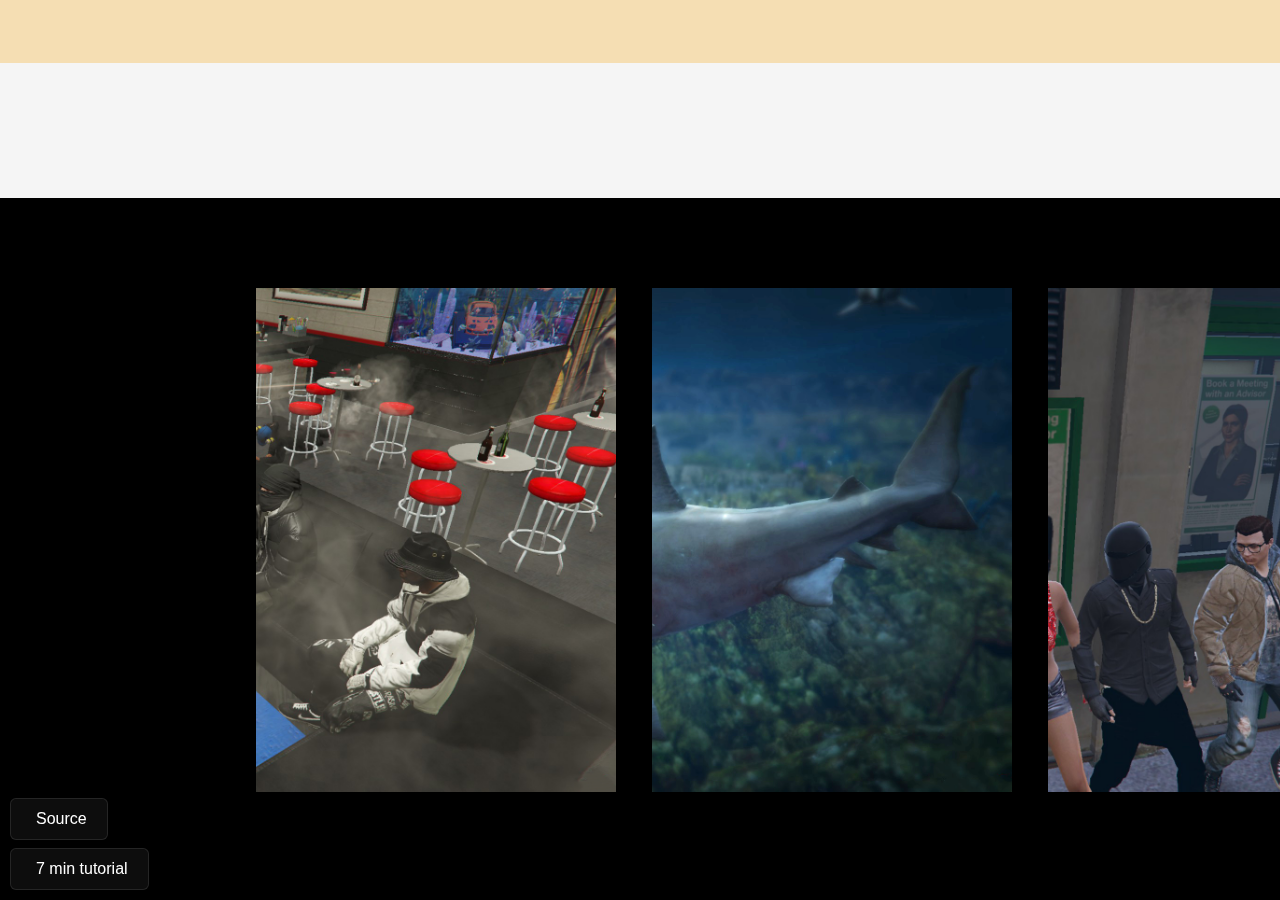
==== index.html @ 22ab252a "track" ====
<!DOCTYPE html>
<html lang="en">
  <link rel="stylesheet" href="styles.css" />
  <head>
    <meta charset="UTF-8" />
    <meta name="viewport" content="width=device-width, initial-scale=1.0" />
    <title>Pulse RP</title>
  </head>
  <body>
    <div id="nav-bar"></div>
    <div id="header"></div>
    <div id="image-track" data-mouse-down-at="0" data-prev-percentage="0">
      <img class="image" src="/assets/1.png" draggable="false" />
      <img class="image" src="/assets/11.png" draggable="false" />
      <img class="image" src="/assets/2.png" draggable="false" />
      <img class="image" src="/assets/3.png" draggable="false" />
      <img class="image" src="/assets/4.png" draggable="false" />
      <img class="image" src="/assets/5.png" draggable="false" />
      <img class="image" src="/assets/15.png" draggable="false" />
      <img class="image" src="/assets/16.png" draggable="false" />
    </div>

    <a
      id="source-link"
      class="meta-link"
      href="https://camillemormal.com"
      target="_blank"
    >
      <i class="fa-solid fa-link"></i>
      <span>Source</span>
    </a>

    <a
      id="yt-link"
      class="meta-link"
      href="https://youtu.be/PkADl0HubMY"
      target="_blank"
    >
      <i class="fa-brands fa-youtube"></i>
      <span>7 min tutorial</span>
    </a>
  </body>
  <script src="main.js"></script>
</html>
---- styles.css ----
body {
  height: 100vh;
  width: 100vw;
  background-color: black;
  margin: 0rem;
  overflow: hidden;
}

#nav-bar {
  height: 7%;
  background-color: wheat;
}

#header {
  height: 15%;
  background-color: whitesmoke;
}

#image-track {
  display: flex;
  gap: 4vmin;
  position: absolute;
  left: 20%;
  top: 60%;
  transform: translate(0%, -50%);
  user-select: none; /* -- Prevent image highlighting -- */
}

#image-track > .image {
  width: 40vmin;
  height: 56vmin;
  object-fit: cover;
  object-position: 100% center;
}

/* -- YouTube Link Styles -- */

body.menu-toggled > .meta-link > span {
  color: rgb(30, 30, 30);
}

#source-link {
  bottom: 60px;
}

#source-link > i {
  color: rgb(94, 106, 210);
}

#yt-link > i {
  color: rgb(239, 83, 80);
}

.meta-link {
  align-items: center;
  backdrop-filter: blur(3px);
  background-color: rgba(255, 255, 255, 0.05);
  border: 1px solid rgba(255, 255, 255, 0.1);
  border-radius: 6px;
  bottom: 10px;
  box-shadow: 2px 2px 2px rgba(0, 0, 0, 0.1);
  cursor: pointer;
  display: inline-flex;
  gap: 5px;
  left: 10px;
  padding: 10px 20px;
  position: fixed;
  text-decoration: none;
  transition: background-color 400ms, border-color 400ms;
  z-index: 10000;
}

.meta-link:hover {
  background-color: rgba(255, 255, 255, 0.1);
  border: 1px solid rgba(255, 255, 255, 0.2);
}

.meta-link > i,
.meta-link > span {
  height: 20px;
  line-height: 20px;
}

.meta-link > span {
  color: white;
  font-family: "Rubik", sans-serif;
  font-weight: 500;
}
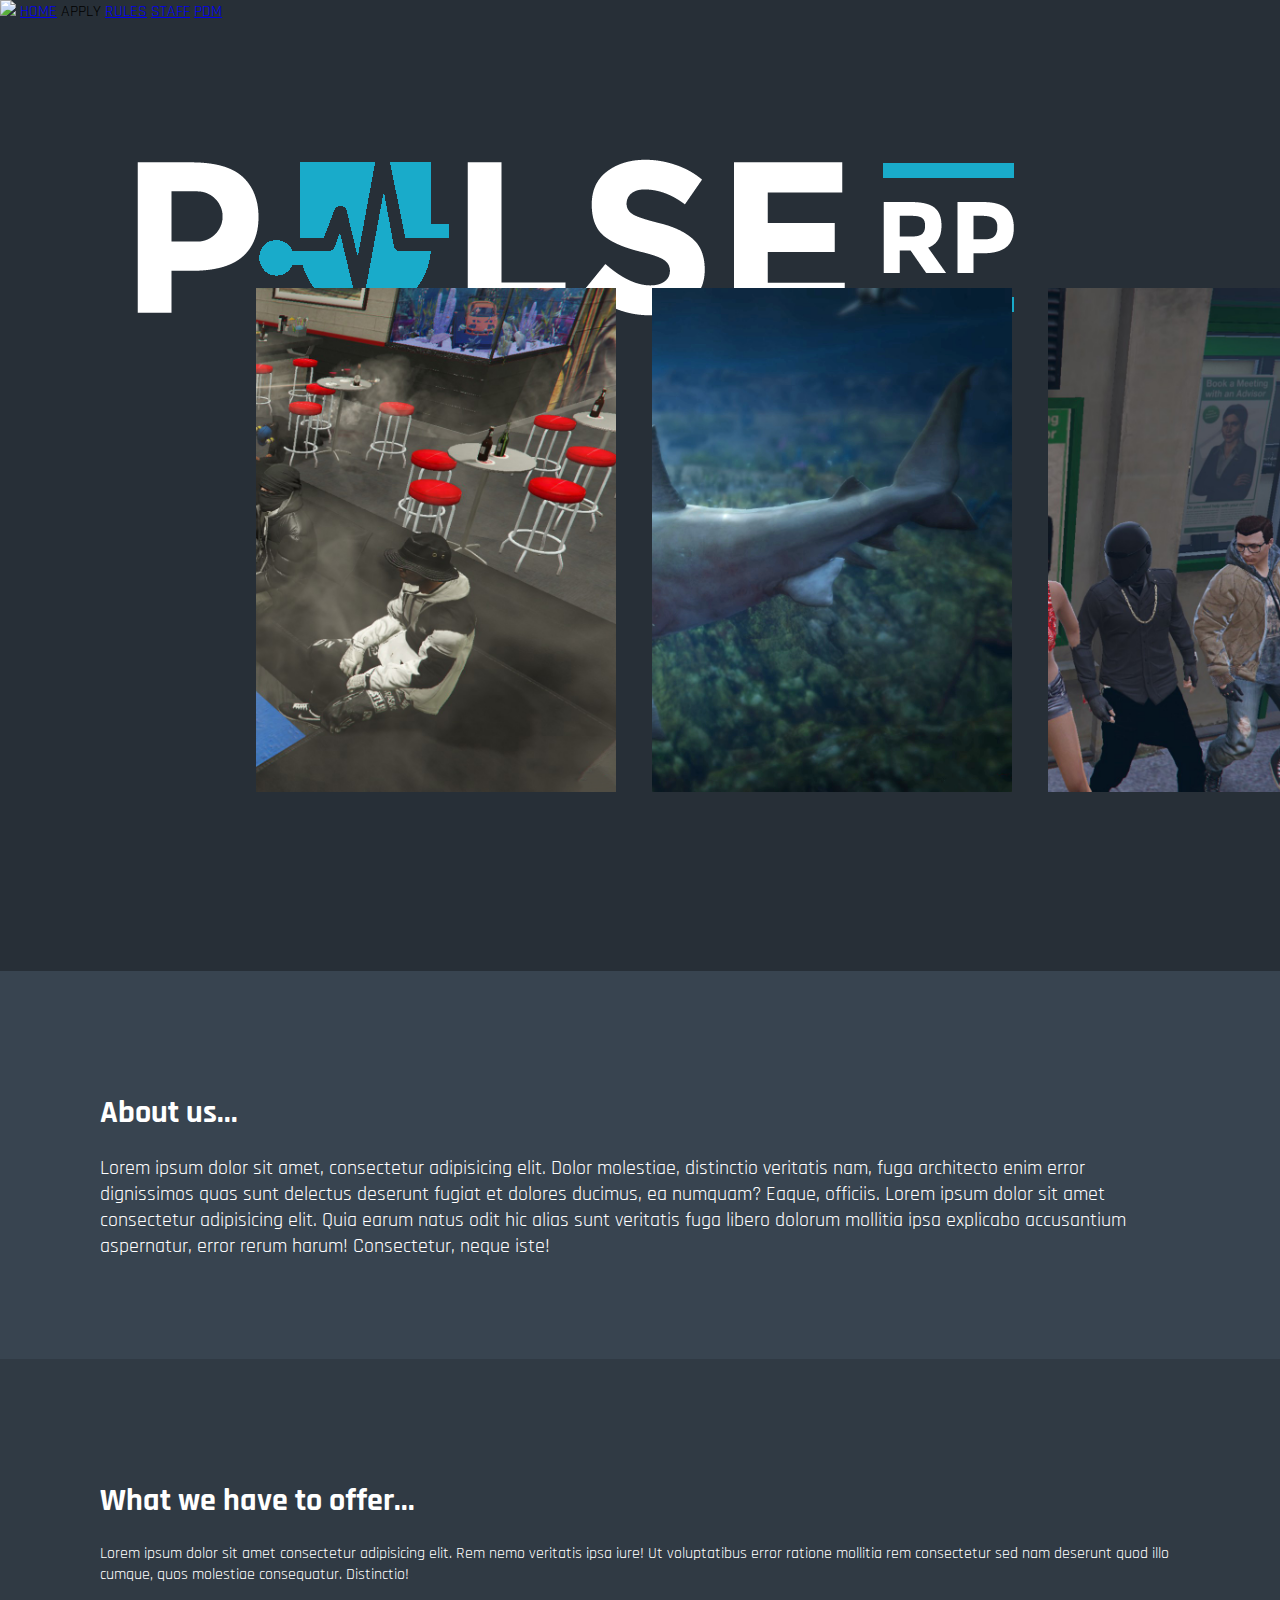
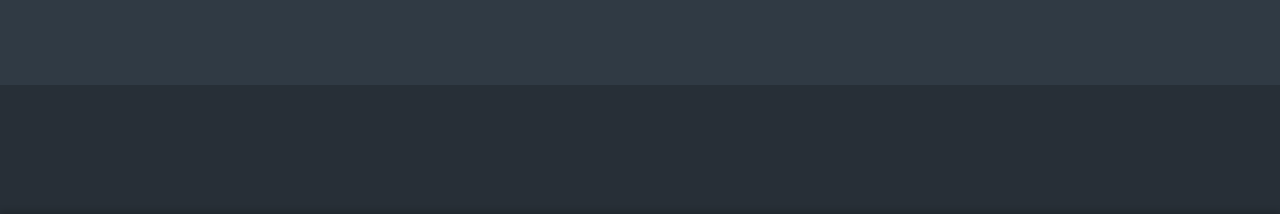
==== commit 6d7fb3b7: "more changes to home + floaty logo" ====
--- a/index.html
+++ b/index.html
@@ -1,14 +1,29 @@
 <!DOCTYPE html>
 <html lang="en">
   <link rel="stylesheet" href="styles.css" />
+  <link rel="stylesheet" href="navbar.css" />
   <head>
     <meta charset="UTF-8" />
     <meta name="viewport" content="width=device-width, initial-scale=1.0" />
     <title>Pulse RP</title>
   </head>
   <body>
-    <div id="nav-bar"></div>
-    <div id="header"></div>
+    <div id="nav-bar">
+      <div id="navigation">
+        <img id="small-logo" src="/assets/logo-03.png" />
+        <a class="nav-bar-link" href="./index.html">HOME</a>
+        <a class="nav-bar-link">APPLY</a>
+        <a class="nav-bar-link" href="./rules.html">RULES</a>
+        <a class="nav-bar-link" href="./staff.html">STAFF</a>
+        <a class="nav-bar-link" href="/pdm.html">PDM</a>
+      </div>
+      <div id="header">
+        <div id="discord"></div>
+        <img id="home-logo" src="./assets/pulse-logo.png" />
+        <div></div>
+      </div>
+    </div>
+
     <div id="image-track" data-mouse-down-at="0" data-prev-percentage="0">
       <img class="image" src="/assets/1.png" draggable="false" />
       <img class="image" src="/assets/11.png" draggable="false" />
@@ -20,7 +35,7 @@
       <img class="image" src="/assets/16.png" draggable="false" />
     </div>
 
-    <a
+    <!-- <a
       id="source-link"
       class="meta-link"
       href="https://camillemormal.com"
@@ -38,7 +53,30 @@
     >
       <i class="fa-brands fa-youtube"></i>
       <span>7 min tutorial</span>
-    </a>
+    </a> -->
+
+    <div id="about-us">
+      <div id="aboutus-text"></div>
+      <h1>About us...</h1>
+      <a
+        >Lorem ipsum dolor sit amet, consectetur adipisicing elit. Dolor
+        molestiae, distinctio veritatis nam, fuga architecto enim error
+        dignissimos quas sunt delectus deserunt fugiat et dolores ducimus, ea
+        numquam? Eaque, officiis. Lorem ipsum dolor sit amet consectetur
+        adipisicing elit. Quia earum natus odit hic alias sunt veritatis fuga
+        libero dolorum mollitia ipsa explicabo accusantium aspernatur, error
+        rerum harum! Consectetur, neque iste!</a
+      >
+    </div>
+    <div id="offer">
+      <h1>What we have to offer...</h1>
+      <a
+        >Lorem ipsum dolor sit amet consectetur adipisicing elit. Rem nemo
+        veritatis ipsa iure! Ut voluptatibus error ratione mollitia rem
+        consectetur sed nam deserunt quod illo cumque, quos molestiae
+        consequatur. Distinctio!</a
+      >
+    </div>
   </body>
   <script src="main.js"></script>
 </html>
--- a/styles.css
+++ b/styles.css
@@ -1,19 +1,56 @@
+@import url("https://fonts.googleapis.com/css2?family=Rajdhani&display=swap");
+
 body {
   height: 100vh;
   width: 100vw;
-  background-color: black;
+  background-color: #272f37;
   margin: 0rem;
   overflow: hidden;
+  font-family: "Rajdhani";
+  /* overflow-x: hidden; */
+  overflow-y: auto;
 }
 
-#nav-bar {
-  height: 7%;
-  background-color: wheat;
+body:after {
+  content: "";
+  position: absolute;
+  z-index: 1;
+  bottom: 1;
+  left: 0;
+  pointer-events: none;
+  background-image: linear-gradient(to bottom, #000000, #000000);
+  width: 100%;
+  height: 1px;
+  filter: blur(3px);
 }
 
-#header {
-  height: 15%;
-  background-color: whitesmoke;
+#about-us {
+  position: relative;
+  margin-top: 40%;
+  bottom: 0;
+  margin-bottom: 10%;
+  color: white;
+  background-color: #384450;
+  padding: 100px;
+}
+
+#about-us > a {
+  font-size: 20px;
+}
+
+#aboutus-text {
+  font-size: 20px;
+  text-align: center;
+}
+
+#offer {
+  position: relative;
+  margin-top: -10%;
+  bottom: 0;
+  margin-bottom: 10%;
+  color: white;
+  background-color: rgb(48, 58, 68);
+  padding: 100px;
 }
 
 #image-track {
@@ -86,3 +123,19 @@
   font-family: "Rubik", sans-serif;
   font-weight: 500;
 }
+
+#home-logo {
+  animation: float 6s ease-in-out infinite;
+}
+
+@keyframes float {
+  0% {
+    transform: translatey(0px);
+  }
+  50% {
+    transform: translatey(-20px);
+  }
+  100% {
+    transform: translatey(0px);
+  }
+}
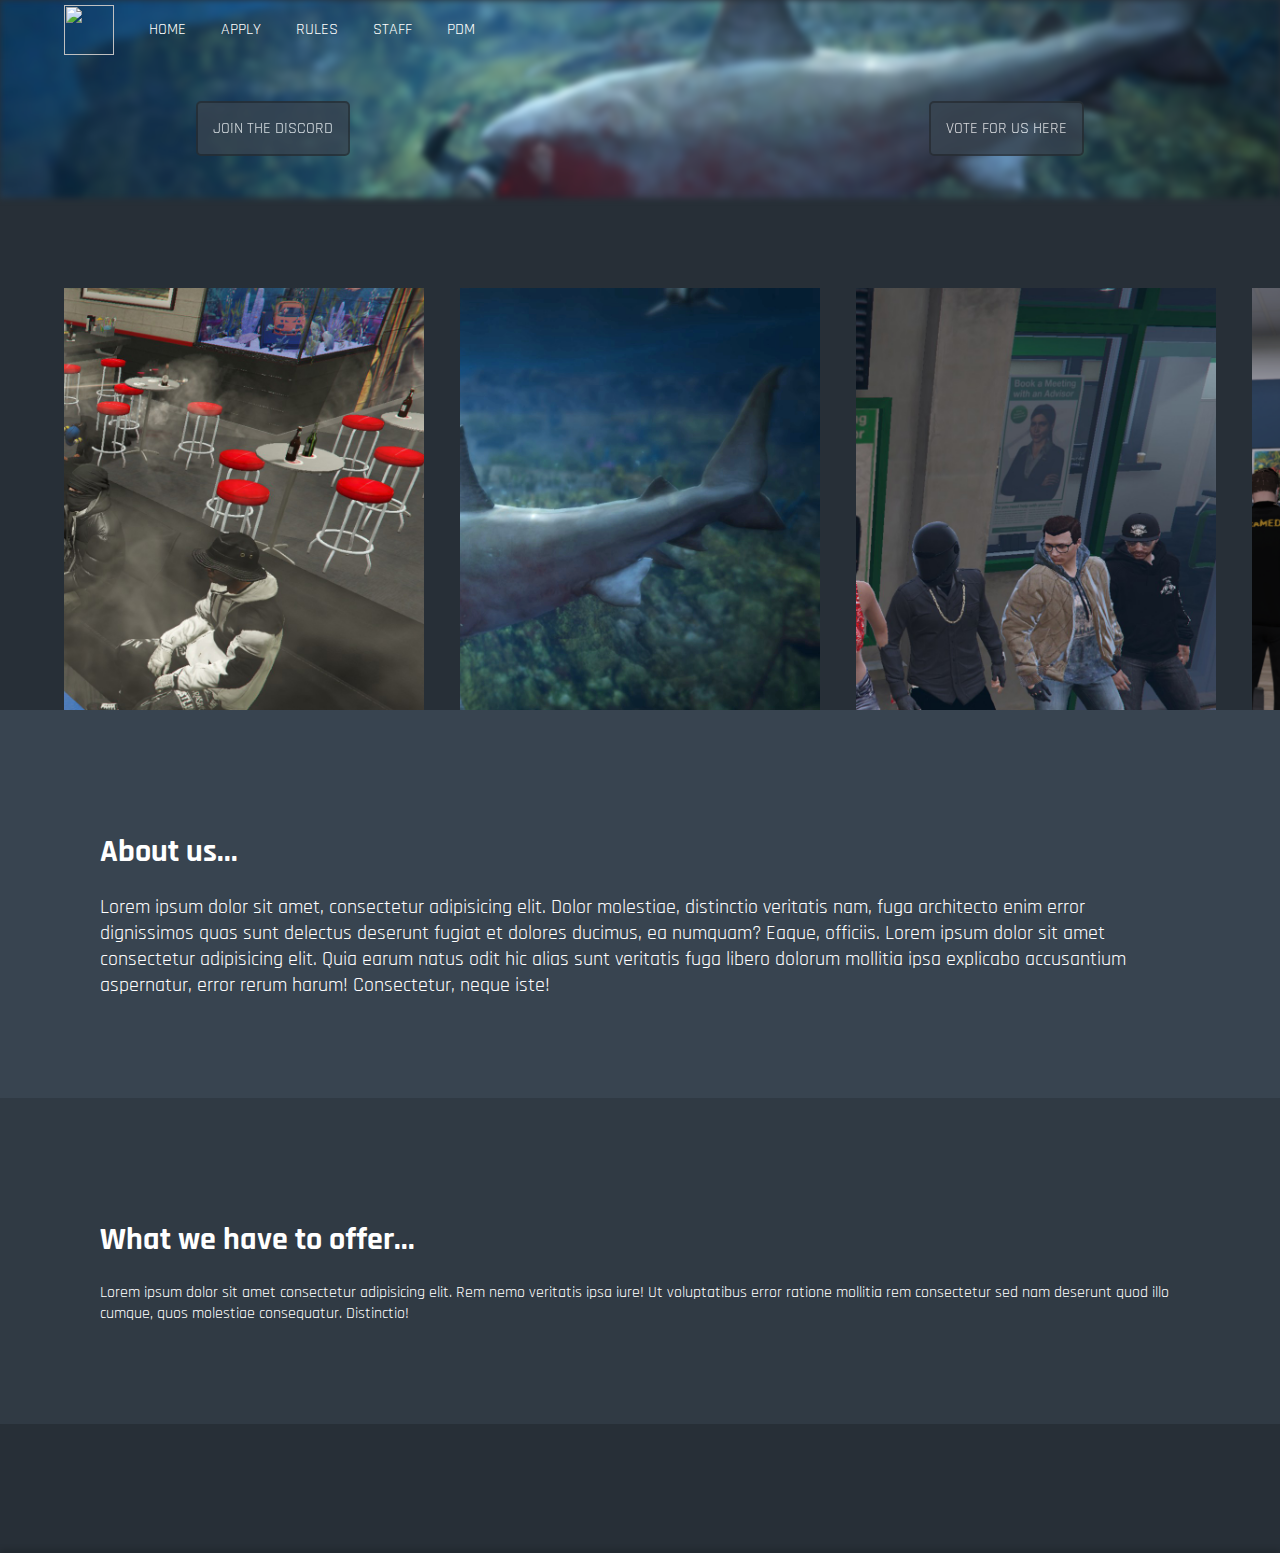
==== commit 623ba43e: "changes to navbar" ====
--- a/index.html
+++ b/index.html
@@ -9,6 +9,7 @@
   </head>
   <body>
     <div id="nav-bar">
+      <img src="./assets/11.png" class="header-bg" />
       <div id="navigation">
         <img id="small-logo" src="/assets/logo-03.png" />
         <a class="nav-bar-link" href="./index.html">HOME</a>
@@ -18,9 +19,11 @@
         <a class="nav-bar-link" href="/pdm.html">PDM</a>
       </div>
       <div id="header">
-        <div id="discord"></div>
+        <div class="header-button" id="discord">
+          <a href="https://discord.gg/uC6URxB">JOIN THE DISCORD</a>
+        </div>
         <img id="home-logo" src="./assets/pulse-logo.png" />
-        <div></div>
+        <div class="header-button" id="vote">VOTE FOR US HERE</div>
       </div>
     </div>
 
--- a/styles.css
+++ b/styles.css
@@ -57,7 +57,7 @@
   display: flex;
   gap: 4vmin;
   position: absolute;
-  left: 20%;
+  left: 5%;
   top: 60%;
   transform: translate(0%, -50%);
   user-select: none; /* -- Prevent image highlighting -- */
@@ -132,8 +132,14 @@
   0% {
     transform: translatey(0px);
   }
+  25% {
+    transform: translatey(-10px);
+  }
   50% {
-    transform: translatey(-20px);
+    transform: translatey(0px);
+  }
+  75% {
+    transform: translatey(10px);
   }
   100% {
     transform: translatey(0px);
--- a/navbar.css
+++ b/navbar.css
@@ -0,0 +1,103 @@
+.header-bg {
+  height: 22%;
+  width: 100%;
+  object-fit: cover;
+  position: absolute;
+  filter: blur(3px);
+}
+
+#nav-bar {
+  height: 22%;
+  /* background: radial-gradient(#36495ed0, #1a1f24d0); */
+  /* background-image: url("./assets/9.png"); */
+  /* filter: blur(5px); */
+}
+
+#nav-bar2 {
+  height: 7%;
+  /* background: radial-gradient(#36495ed0, #1a1f24d0); */
+  z-index: 100;
+}
+
+#navigation {
+  position: relative;
+  padding-left: 5%;
+  height: 30%;
+  display: flex;
+  flex-direction: row;
+  align-items: center;
+  gap: 35px;
+  z-index: 1;
+}
+
+#navigation2 {
+  padding-left: 5%;
+  height: 100%;
+  display: flex;
+  flex-direction: row;
+  align-items: center;
+  gap: 35px;
+  z-index: 100;
+}
+
+#header {
+  height: 70%;
+  /* background-color: darkred; */
+  display: flex;
+  flex-direction: row;
+  justify-content: center;
+  align-items: center;
+  gap: 7%;
+  color: white;
+}
+
+.header-button {
+  background-color: #384450;
+  padding: 15px;
+  border-radius: 5px;
+  border: #272d33 solid 2px;
+  opacity: 0.8;
+}
+
+/* #discord {
+  background-color: #384450;
+} */
+
+#home-logo {
+  width: 400px;
+}
+
+/* #vote {
+  background-color: #384450;
+} */
+
+#home-logo {
+  width: 400px;
+}
+
+.header-button:hover {
+  transition: 1.5s;
+  cursor: pointer;
+  background-color: #546679;
+  opacity: 1;
+}
+
+.header-button:not(:hover) {
+  transition: 1.5s;
+  background-color: #384450;
+}
+
+.header-button > a {
+  text-decoration: none;
+  color: white;
+}
+
+#small-logo {
+  height: 50px;
+  width: 50px;
+}
+
+.nav-bar-link {
+  text-decoration: none;
+  color: white;
+}
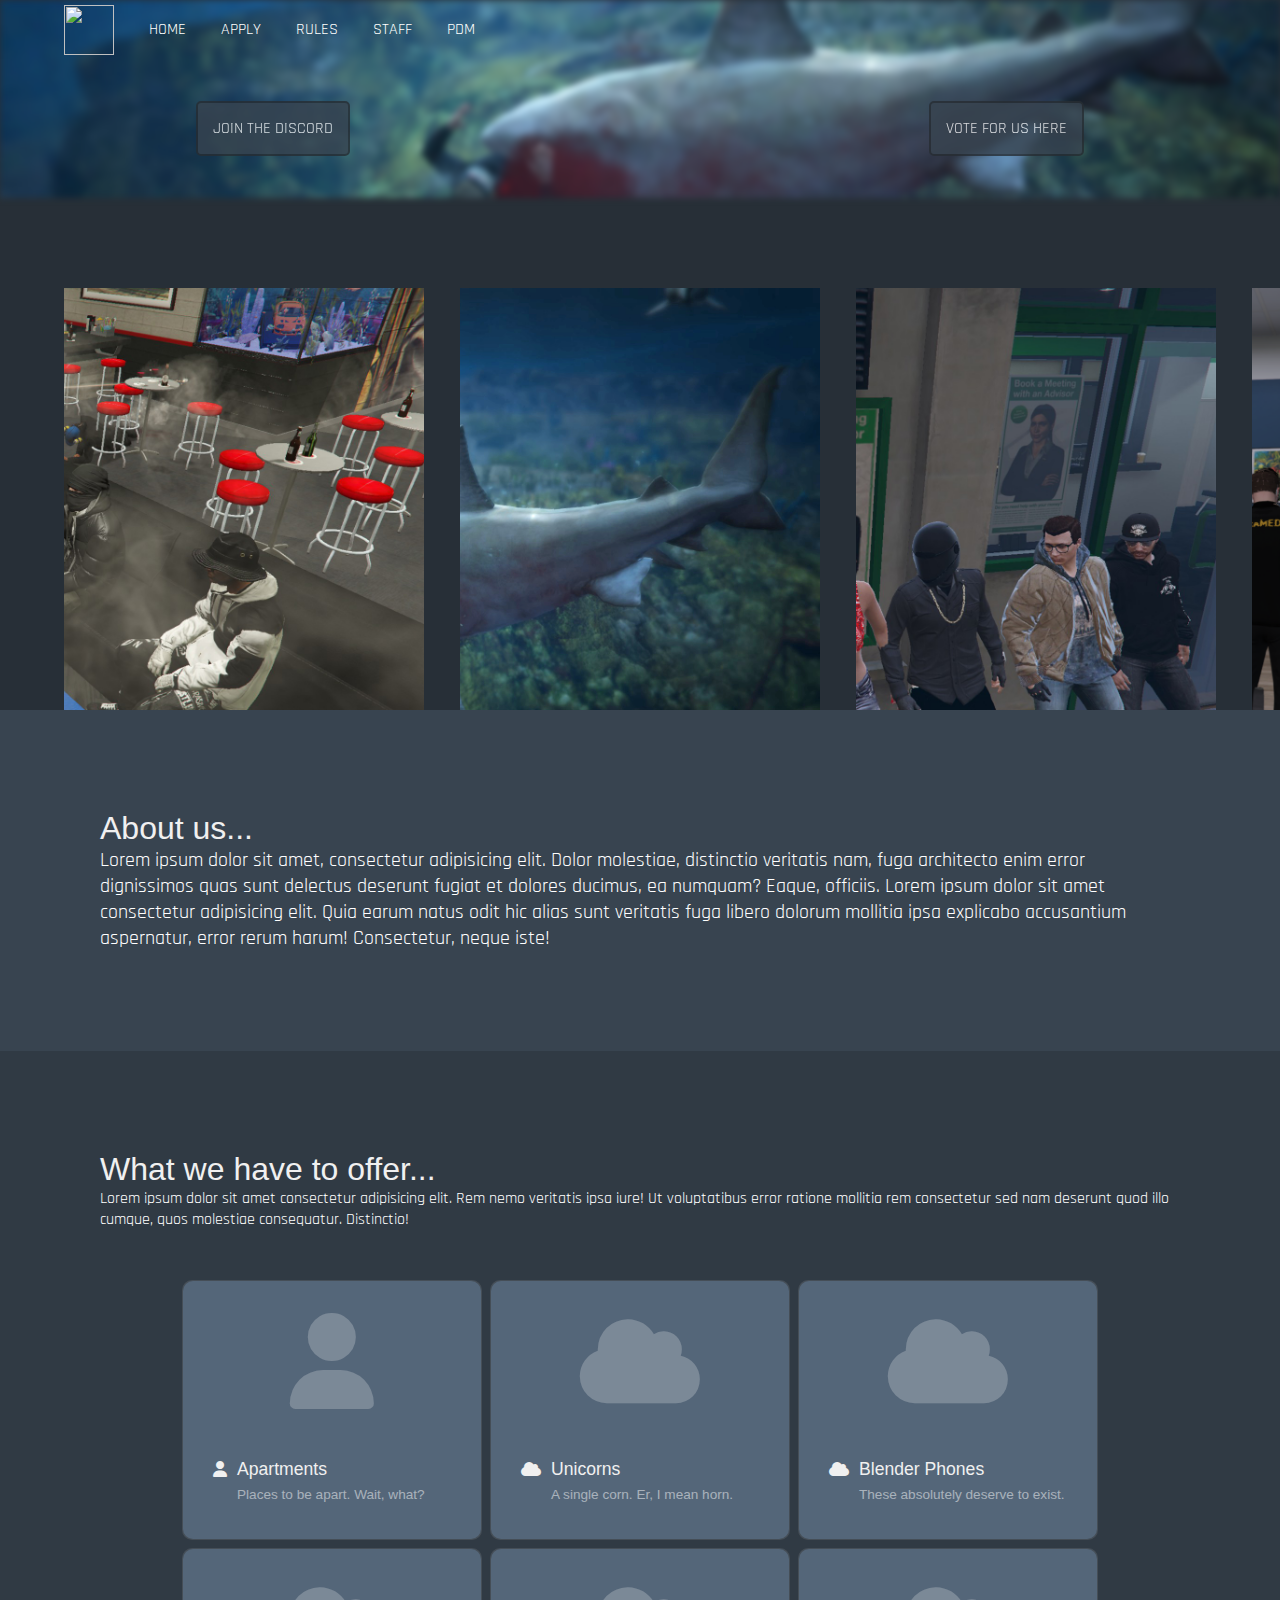
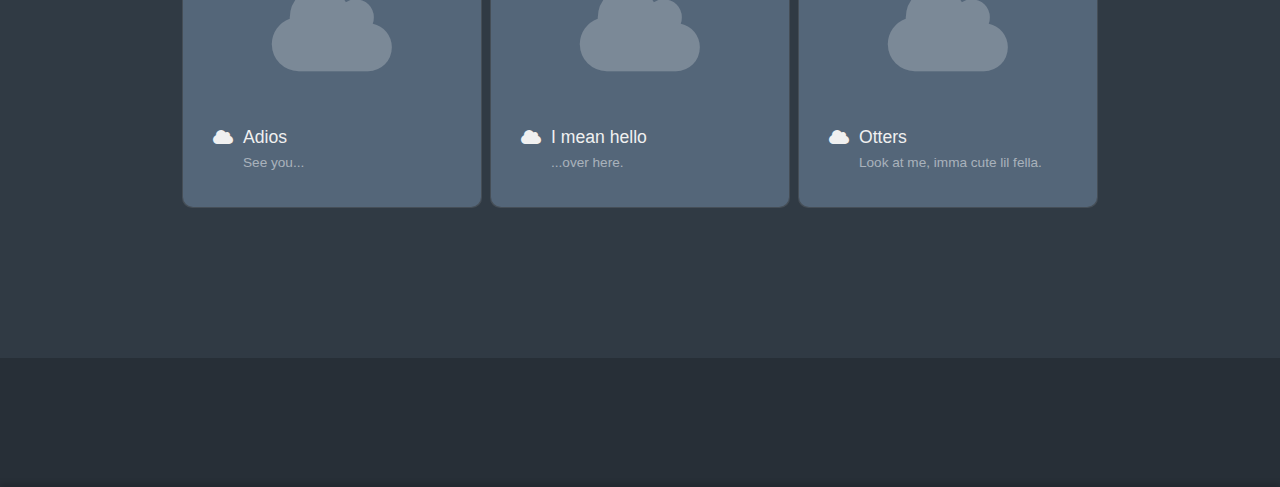
==== commit 98fadecc: "+ fontawesome + tiles" ====
--- a/index.html
+++ b/index.html
@@ -2,7 +2,16 @@
 <html lang="en">
   <link rel="stylesheet" href="styles.css" />
   <link rel="stylesheet" href="navbar.css" />
+  <link rel="stylesheet" href="offer.css" />
   <head>
+    <link href="/assets/fontawesome/css/fontawesome.css" rel="stylesheet" />
+    <link href="./assets/fontawesome/css/brands.css" rel="stylesheet" />
+    <link href="./assets/fontawesome/css/solid.css" rel="stylesheet" />
+    <link href="./assets/fontawesome/css/all.css" rel="stylesheet" />
+    <link
+      rel="stylesheet"
+      href="./assets/fontawesome/css/fontawesome.min.css"
+    />
     <meta charset="UTF-8" />
     <meta name="viewport" content="width=device-width, initial-scale=1.0" />
     <title>Pulse RP</title>
@@ -13,14 +22,24 @@
       <div id="navigation">
         <img id="small-logo" src="/assets/logo-03.png" />
         <a class="nav-bar-link" href="./index.html">HOME</a>
-        <a class="nav-bar-link">APPLY</a>
+        <div class="dropdown">
+          <a class="nav-bar-link">APPLY</a>
+          <div class="dropdown-content">
+            <a href="#" target="_blank">LSPD</a>
+            <a href="#" target="_blank">EMS</a>
+            <a href="#" target="_blank">DOJ</a>
+            <a href="#" target="_blank">PDM</a>
+          </div>
+        </div>
         <a class="nav-bar-link" href="./rules.html">RULES</a>
         <a class="nav-bar-link" href="./staff.html">STAFF</a>
         <a class="nav-bar-link" href="/pdm.html">PDM</a>
       </div>
       <div id="header">
         <div class="header-button" id="discord">
-          <a href="https://discord.gg/uC6URxB">JOIN THE DISCORD</a>
+          <a href="https://discord.gg/uC6URxB" target="_blank"
+            >JOIN THE DISCORD</a
+          >
         </div>
         <img id="home-logo" src="./assets/pulse-logo.png" />
         <div class="header-button" id="vote">VOTE FOR US HERE</div>
@@ -79,6 +98,106 @@
         consectetur sed nam deserunt quod illo cumque, quos molestiae
         consequatur. Distinctio!</a
       >
+      <div id="offer-body">
+        <div id="cards">
+          <div class="card">
+            <div class="card-content">
+              <div class="card-image">
+                <i class="fas fa-user"></i>
+              </div>
+              <div class="card-info-wrapper">
+                <div class="card-info">
+                  <i class="fas fa-user"></i>
+                  <div class="card-info-title">
+                    <h3>Apartments</h3>
+                    <h4>Places to be apart. Wait, what?</h4>
+                  </div>
+                </div>
+              </div>
+            </div>
+          </div>
+          <div class="card">
+            <div class="card-content">
+              <div class="card-image">
+                <i class="fas fa-cloud"></i>
+              </div>
+              <div class="card-info-wrapper">
+                <div class="card-info">
+                  <i class="fas fa-cloud"></i>
+                  <div class="card-info-title">
+                    <h3>Unicorns</h3>
+                    <h4>A single corn. Er, I mean horn.</h4>
+                  </div>
+                </div>
+              </div>
+            </div>
+          </div>
+          <div class="card">
+            <div class="card-content">
+              <div class="card-image">
+                <i class="fas fa-cloud"></i>
+              </div>
+              <div class="card-info-wrapper">
+                <div class="card-info">
+                  <i class="fas fa-cloud"></i>
+                  <div class="card-info-title">
+                    <h3>Blender Phones</h3>
+                    <h4>These absolutely deserve to exist.</h4>
+                  </div>
+                </div>
+              </div>
+            </div>
+          </div>
+          <div class="card">
+            <div class="card-content">
+              <div class="card-image">
+                <i class="fas fa-cloud"></i>
+              </div>
+              <div class="card-info-wrapper">
+                <div class="card-info">
+                  <i class="fas fa-cloud"></i>
+                  <div class="card-info-title">
+                    <h3>Adios</h3>
+                    <h4>See you...</h4>
+                  </div>
+                </div>
+              </div>
+            </div>
+          </div>
+          <div class="card">
+            <div class="card-content">
+              <div class="card-image">
+                <i class="fas fa-cloud"></i>
+              </div>
+              <div class="card-info-wrapper">
+                <div class="card-info">
+                  <i class="fas fa-cloud"></i>
+                  <div class="card-info-title">
+                    <h3>I mean hello</h3>
+                    <h4>...over here.</h4>
+                  </div>
+                </div>
+              </div>
+            </div>
+          </div>
+          <div class="card">
+            <div class="card-content">
+              <div class="card-image">
+                <i class="fas fa-cloud"></i>
+              </div>
+              <div class="card-info-wrapper">
+                <div class="card-info">
+                  <i class="fas fa-cloud"></i>
+                  <div class="card-info-title">
+                    <h3>Otters</h3>
+                    <h4>Look at me, imma cute lil fella.</h4>
+                  </div>
+                </div>
+              </div>
+            </div>
+          </div>
+        </div>
+      </div>
     </div>
   </body>
   <script src="main.js"></script>
--- a/styles.css
+++ b/styles.css
@@ -9,6 +9,19 @@
   font-family: "Rajdhani";
   /* overflow-x: hidden; */
   overflow-y: auto;
+}
+body::-webkit-scrollbar {
+  width: 12px; /* width of the entire scrollbar */
+}
+
+body::-webkit-scrollbar-track {
+  background: #272f37; /* color of the tracking area */
+}
+
+body::-webkit-scrollbar-thumb {
+  background-color: #48617a; /* color of the scroll thumb */
+  border-radius: 10px; /* roundness of the scroll thumb */
+  border: transparent; /* creates padding around scroll thumb */
 }
 
 body:after {
--- a/navbar.css
+++ b/navbar.css
@@ -101,3 +101,34 @@
   text-decoration: none;
   color: white;
 }
+
+.nav-bar-link:hover {
+  color: #849db4;
+}
+
+.dropdown {
+  position: relative;
+  display: inline-block;
+}
+
+.dropdown-content {
+  display: none;
+  position: absolute;
+  background-color: transparent;
+  /* box-shadow: 0px 8px 16px 0px rgba(0, 0, 0, 0.2); */
+  z-index: 1;
+}
+
+.dropdown-content > a {
+  color: white;
+  text-decoration: none;
+}
+
+.dropdown-content > a:hover {
+  color: #849db4;
+  text-decoration: none;
+}
+
+.dropdown:hover .dropdown-content {
+  display: block;
+}
--- a/offer.css
+++ b/offer.css
@@ -0,0 +1,252 @@
+:root {
+  --bg-color: rgb(20, 20, 20);
+  --card-color: #546679;
+}
+
+#offer-body {
+  align-items: center;
+  /* background-color: var(--bg-color); */
+  display: flex;
+  /* height: 100vh; */
+  justify-content: center;
+  margin: 0px;
+  overflow: hidden;
+  padding: 50px;
+}
+
+#cards {
+  display: flex;
+  flex-wrap: wrap;
+  gap: 8px;
+  max-width: 916px;
+  width: calc(100% - 20px);
+}
+
+#cards:hover > .card::after {
+  opacity: 1;
+}
+
+.card {
+  background-color: rgba(255, 255, 255, 0.1);
+  border-radius: 10px;
+  cursor: pointer;
+  display: flex;
+  height: 260px;
+  flex-direction: column;
+  position: relative;
+  width: 300px;
+}
+
+.card:hover::before {
+  opacity: 1;
+}
+
+.card::before,
+.card::after {
+  border-radius: inherit;
+  content: "";
+  height: 100%;
+  left: 0px;
+  opacity: 0;
+  position: absolute;
+  top: 0px;
+  transition: opacity 500ms;
+  width: 100%;
+}
+
+.card::before {
+  background: radial-gradient(
+    800px circle at var(--mouse-x) var(--mouse-y),
+    rgba(5, 162, 224, 0.164),
+    transparent 40%
+  );
+  z-index: 3;
+}
+
+.card::after {
+  background: radial-gradient(
+    600px circle at var(--mouse-x) var(--mouse-y),
+    rgb(5, 162, 224),
+    transparent 40%
+  );
+  z-index: 1;
+}
+
+.card > .card-content {
+  background-color: var(--card-color);
+  border-radius: inherit;
+  display: flex;
+  flex-direction: column;
+  flex-grow: 1;
+  inset: 1px;
+  padding: 10px;
+  position: absolute;
+  z-index: 2;
+}
+
+/* -- ↓ ↓ ↓ extra card content styles ↓ ↓ ↓ -- */
+
+h1,
+h2,
+h3,
+h4,
+span {
+  color: rgb(240, 240, 240);
+  font-family: "Rubik", sans-serif;
+  font-weight: 400;
+  margin: 0px;
+}
+
+i {
+  color: rgb(240, 240, 240);
+}
+
+.card-image {
+  align-items: center;
+  display: flex;
+  height: 140px;
+  justify-content: center;
+  overflow: hidden;
+}
+
+.card-image > i {
+  font-size: 6em;
+  opacity: 0.25;
+}
+
+.card-info-wrapper {
+  align-items: center;
+  display: flex;
+  flex-grow: 1;
+  justify-content: flex-start;
+  padding: 0px 20px;
+}
+
+.card-info {
+  align-items: flex-start;
+  display: flex;
+  gap: 10px;
+}
+
+.card-info > i {
+  font-size: 1em;
+  height: 20px;
+  line-height: 20px;
+}
+
+.card-info-title > h3 {
+  font-size: 1.1em;
+  line-height: 20px;
+}
+
+.card-info-title > h4 {
+  color: rgba(255, 255, 255, 0.5);
+  font-size: 0.85em;
+  margin-top: 8px;
+}
+
+/* -- ↓ ↓ ↓ some responsiveness ↓ ↓ ↓ -- */
+
+@media (max-width: 1000px) {
+  body {
+    align-items: flex-start;
+    overflow: auto;
+  }
+
+  #cards {
+    max-width: 1000px;
+    padding: 10px 0px;
+  }
+
+  .card {
+    flex-shrink: 1;
+    width: calc(50% - 4px);
+  }
+}
+
+@media (max-width: 500px) {
+  .card {
+    height: 180px;
+  }
+
+  .card-image {
+    height: 80px;
+  }
+
+  .card-image > i {
+    font-size: 3em;
+  }
+
+  .card-info-wrapper {
+    padding: 0px 10px;
+  }
+
+  .card-info > i {
+    font-size: 0.8em;
+  }
+
+  .card-info-title > h3 {
+    font-size: 0.9em;
+  }
+
+  .card-info-title > h4 {
+    font-size: 0.8em;
+    margin-top: 4px;
+  }
+}
+
+@media (max-width: 320px) {
+  .card {
+    width: 100%;
+  }
+}
+
+/* -- ↓ ↓ ↓ YouTube link styles ↓ ↓ ↓ -- */
+
+#youtube-link {
+  bottom: 10px;
+}
+
+#youtube-link > i {
+  color: rgb(239, 83, 80);
+}
+
+#source-link {
+  bottom: 60px;
+}
+
+#source-link > i {
+  color: rgb(94, 106, 210);
+}
+
+.link {
+  align-items: center;
+  backdrop-filter: blur(3px);
+  background-color: rgba(255, 255, 255, 0.05);
+  border: 1px solid rgba(255, 255, 255, 0.1);
+  border-radius: 6px;
+  box-shadow: 2px 2px 2px rgba(0, 0, 0, 0.1);
+  cursor: pointer;
+  display: inline-flex;
+  gap: 5px;
+  left: 10px;
+  padding: 10px 20px;
+  position: fixed;
+  text-decoration: none;
+  z-index: 100;
+}
+
+.link:hover {
+  background-color: rgba(255, 255, 255, 0.1);
+  border: 1px solid rgba(255, 255, 255, 0.2);
+}
+
+.link > i,
+.link > span {
+  height: 20px;
+  line-height: 20px;
+}
+
+.link > span {
+  color: white;
+}
--- a/assets/fontawesome/css/brands.css
+++ b/assets/fontawesome/css/brands.css
@@ -0,0 +1,1537 @@
+/*!
+ * Font Awesome Free 6.4.2 by @fontawesome - https://fontawesome.com
+ * License - https://fontawesome.com/license/free (Icons: CC BY 4.0, Fonts: SIL OFL 1.1, Code: MIT License)
+ * Copyright 2023 Fonticons, Inc.
+ */
+:root, :host {
+  --fa-style-family-brands: 'Font Awesome 6 Brands';
+  --fa-font-brands: normal 400 1em/1 'Font Awesome 6 Brands'; }
+
+@font-face {
+  font-family: 'Font Awesome 6 Brands';
+  font-style: normal;
+  font-weight: 400;
+  font-display: block;
+  src: url("../webfonts/fa-brands-400.woff2") format("woff2"), url("../webfonts/fa-brands-400.ttf") format("truetype"); }
+
+.fab,
+.fa-brands {
+  font-weight: 400; }
+
+.fa-monero:before {
+  content: "\f3d0"; }
+
+.fa-hooli:before {
+  content: "\f427"; }
+
+.fa-yelp:before {
+  content: "\f1e9"; }
+
+.fa-cc-visa:before {
+  content: "\f1f0"; }
+
+.fa-lastfm:before {
+  content: "\f202"; }
+
+.fa-shopware:before {
+  content: "\f5b5"; }
+
+.fa-creative-commons-nc:before {
+  content: "\f4e8"; }
+
+.fa-aws:before {
+  content: "\f375"; }
+
+.fa-redhat:before {
+  content: "\f7bc"; }
+
+.fa-yoast:before {
+  content: "\f2b1"; }
+
+.fa-cloudflare:before {
+  content: "\e07d"; }
+
+.fa-ups:before {
+  content: "\f7e0"; }
+
+.fa-wpexplorer:before {
+  content: "\f2de"; }
+
+.fa-dyalog:before {
+  content: "\f399"; }
+
+.fa-bity:before {
+  content: "\f37a"; }
+
+.fa-stackpath:before {
+  content: "\f842"; }
+
+.fa-buysellads:before {
+  content: "\f20d"; }
+
+.fa-first-order:before {
+  content: "\f2b0"; }
+
+.fa-modx:before {
+  content: "\f285"; }
+
+.fa-guilded:before {
+  content: "\e07e"; }
+
+.fa-vnv:before {
+  content: "\f40b"; }
+
+.fa-square-js:before {
+  content: "\f3b9"; }
+
+.fa-js-square:before {
+  content: "\f3b9"; }
+
+.fa-microsoft:before {
+  content: "\f3ca"; }
+
+.fa-qq:before {
+  content: "\f1d6"; }
+
+.fa-orcid:before {
+  content: "\f8d2"; }
+
+.fa-java:before {
+  content: "\f4e4"; }
+
+.fa-invision:before {
+  content: "\f7b0"; }
+
+.fa-creative-commons-pd-alt:before {
+  content: "\f4ed"; }
+
+.fa-centercode:before {
+  content: "\f380"; }
+
+.fa-glide-g:before {
+  content: "\f2a6"; }
+
+.fa-drupal:before {
+  content: "\f1a9"; }
+
+.fa-hire-a-helper:before {
+  content: "\f3b0"; }
+
+.fa-creative-commons-by:before {
+  content: "\f4e7"; }
+
+.fa-unity:before {
+  content: "\e049"; }
+
+.fa-whmcs:before {
+  content: "\f40d"; }
+
+.fa-rocketchat:before {
+  content: "\f3e8"; }
+
+.fa-vk:before {
+  content: "\f189"; }
+
+.fa-untappd:before {
+  content: "\f405"; }
+
+.fa-mailchimp:before {
+  content: "\f59e"; }
+
+.fa-css3-alt:before {
+  content: "\f38b"; }
+
+.fa-square-reddit:before {
+  content: "\f1a2"; }
+
+.fa-reddit-square:before {
+  content: "\f1a2"; }
+
+.fa-vimeo-v:before {
+  content: "\f27d"; }
+
+.fa-contao:before {
+  content: "\f26d"; }
+
+.fa-square-font-awesome:before {
+  content: "\e5ad"; }
+
+.fa-deskpro:before {
+  content: "\f38f"; }
+
+.fa-sistrix:before {
+  content: "\f3ee"; }
+
+.fa-square-instagram:before {
+  content: "\e055"; }
+
+.fa-instagram-square:before {
+  content: "\e055"; }
+
+.fa-battle-net:before {
+  content: "\f835"; }
+
+.fa-the-red-yeti:before {
+  content: "\f69d"; }
+
+.fa-square-hacker-news:before {
+  content: "\f3af"; }
+
+.fa-hacker-news-square:before {
+  content: "\f3af"; }
+
+.fa-edge:before {
+  content: "\f282"; }
+
+.fa-threads:before {
+  content: "\e618"; }
+
+.fa-napster:before {
+  content: "\f3d2"; }
+
+.fa-square-snapchat:before {
+  content: "\f2ad"; }
+
+.fa-snapchat-square:before {
+  content: "\f2ad"; }
+
+.fa-google-plus-g:before {
+  content: "\f0d5"; }
+
+.fa-artstation:before {
+  content: "\f77a"; }
+
+.fa-markdown:before {
+  content: "\f60f"; }
+
+.fa-sourcetree:before {
+  content: "\f7d3"; }
+
+.fa-google-plus:before {
+  content: "\f2b3"; }
+
+.fa-diaspora:before {
+  content: "\f791"; }
+
+.fa-foursquare:before {
+  content: "\f180"; }
+
+.fa-stack-overflow:before {
+  content: "\f16c"; }
+
+.fa-github-alt:before {
+  content: "\f113"; }
+
+.fa-phoenix-squadron:before {
+  content: "\f511"; }
+
+.fa-pagelines:before {
+  content: "\f18c"; }
+
+.fa-algolia:before {
+  content: "\f36c"; }
+
+.fa-red-river:before {
+  content: "\f3e3"; }
+
+.fa-creative-commons-sa:before {
+  content: "\f4ef"; }
+
+.fa-safari:before {
+  content: "\f267"; }
+
+.fa-google:before {
+  content: "\f1a0"; }
+
+.fa-square-font-awesome-stroke:before {
+  content: "\f35c"; }
+
+.fa-font-awesome-alt:before {
+  content: "\f35c"; }
+
+.fa-atlassian:before {
+  content: "\f77b"; }
+
+.fa-linkedin-in:before {
+  content: "\f0e1"; }
+
+.fa-digital-ocean:before {
+  content: "\f391"; }
+
+.fa-nimblr:before {
+  content: "\f5a8"; }
+
+.fa-chromecast:before {
+  content: "\f838"; }
+
+.fa-evernote:before {
+  content: "\f839"; }
+
+.fa-hacker-news:before {
+  content: "\f1d4"; }
+
+.fa-creative-commons-sampling:before {
+  content: "\f4f0"; }
+
+.fa-adversal:before {
+  content: "\f36a"; }
+
+.fa-creative-commons:before {
+  content: "\f25e"; }
+
+.fa-watchman-monitoring:before {
+  content: "\e087"; }
+
+.fa-fonticons:before {
+  content: "\f280"; }
+
+.fa-weixin:before {
+  content: "\f1d7"; }
+
+.fa-shirtsinbulk:before {
+  content: "\f214"; }
+
+.fa-codepen:before {
+  content: "\f1cb"; }
+
+.fa-git-alt:before {
+  content: "\f841"; }
+
+.fa-lyft:before {
+  content: "\f3c3"; }
+
+.fa-rev:before {
+  content: "\f5b2"; }
+
+.fa-windows:before {
+  content: "\f17a"; }
+
+.fa-wizards-of-the-coast:before {
+  content: "\f730"; }
+
+.fa-square-viadeo:before {
+  content: "\f2aa"; }
+
+.fa-viadeo-square:before {
+  content: "\f2aa"; }
+
+.fa-meetup:before {
+  content: "\f2e0"; }
+
+.fa-centos:before {
+  content: "\f789"; }
+
+.fa-adn:before {
+  content: "\f170"; }
+
+.fa-cloudsmith:before {
+  content: "\f384"; }
+
+.fa-pied-piper-alt:before {
+  content: "\f1a8"; }
+
+.fa-square-dribbble:before {
+  content: "\f397"; }
+
+.fa-dribbble-square:before {
+  content: "\f397"; }
+
+.fa-codiepie:before {
+  content: "\f284"; }
+
+.fa-node:before {
+  content: "\f419"; }
+
+.fa-mix:before {
+  content: "\f3cb"; }
+
+.fa-steam:before {
+  content: "\f1b6"; }
+
+.fa-cc-apple-pay:before {
+  content: "\f416"; }
+
+.fa-scribd:before {
+  content: "\f28a"; }
+
+.fa-debian:before {
+  content: "\e60b"; }
+
+.fa-openid:before {
+  content: "\f19b"; }
+
+.fa-instalod:before {
+  content: "\e081"; }
+
+.fa-expeditedssl:before {
+  content: "\f23e"; }
+
+.fa-sellcast:before {
+  content: "\f2da"; }
+
+.fa-square-twitter:before {
+  content: "\f081"; }
+
+.fa-twitter-square:before {
+  content: "\f081"; }
+
+.fa-r-project:before {
+  content: "\f4f7"; }
+
+.fa-delicious:before {
+  content: "\f1a5"; }
+
+.fa-freebsd:before {
+  content: "\f3a4"; }
+
+.fa-vuejs:before {
+  content: "\f41f"; }
+
+.fa-accusoft:before {
+  content: "\f369"; }
+
+.fa-ioxhost:before {
+  content: "\f208"; }
+
+.fa-fonticons-fi:before {
+  content: "\f3a2"; }
+
+.fa-app-store:before {
+  content: "\f36f"; }
+
+.fa-cc-mastercard:before {
+  content: "\f1f1"; }
+
+.fa-itunes-note:before {
+  content: "\f3b5"; }
+
+.fa-golang:before {
+  content: "\e40f"; }
+
+.fa-kickstarter:before {
+  content: "\f3bb"; }
+
+.fa-grav:before {
+  content: "\f2d6"; }
+
+.fa-weibo:before {
+  content: "\f18a"; }
+
+.fa-uncharted:before {
+  content: "\e084"; }
+
+.fa-firstdraft:before {
+  content: "\f3a1"; }
+
+.fa-square-youtube:before {
+  content: "\f431"; }
+
+.fa-youtube-square:before {
+  content: "\f431"; }
+
+.fa-wikipedia-w:before {
+  content: "\f266"; }
+
+.fa-wpressr:before {
+  content: "\f3e4"; }
+
+.fa-rendact:before {
+  content: "\f3e4"; }
+
+.fa-angellist:before {
+  content: "\f209"; }
+
+.fa-galactic-republic:before {
+  content: "\f50c"; }
+
+.fa-nfc-directional:before {
+  content: "\e530"; }
+
+.fa-skype:before {
+  content: "\f17e"; }
+
+.fa-joget:before {
+  content: "\f3b7"; }
+
+.fa-fedora:before {
+  content: "\f798"; }
+
+.fa-stripe-s:before {
+  content: "\f42a"; }
+
+.fa-meta:before {
+  content: "\e49b"; }
+
+.fa-laravel:before {
+  content: "\f3bd"; }
+
+.fa-hotjar:before {
+  content: "\f3b1"; }
+
+.fa-bluetooth-b:before {
+  content: "\f294"; }
+
+.fa-sticker-mule:before {
+  content: "\f3f7"; }
+
+.fa-creative-commons-zero:before {
+  content: "\f4f3"; }
+
+.fa-hips:before {
+  content: "\f452"; }
+
+.fa-behance:before {
+  content: "\f1b4"; }
+
+.fa-reddit:before {
+  content: "\f1a1"; }
+
+.fa-discord:before {
+  content: "\f392"; }
+
+.fa-chrome:before {
+  content: "\f268"; }
+
+.fa-app-store-ios:before {
+  content: "\f370"; }
+
+.fa-cc-discover:before {
+  content: "\f1f2"; }
+
+.fa-wpbeginner:before {
+  content: "\f297"; }
+
+.fa-confluence:before {
+  content: "\f78d"; }
+
+.fa-mdb:before {
+  content: "\f8ca"; }
+
+.fa-dochub:before {
+  content: "\f394"; }
+
+.fa-accessible-icon:before {
+  content: "\f368"; }
+
+.fa-ebay:before {
+  content: "\f4f4"; }
+
+.fa-amazon:before {
+  content: "\f270"; }
+
+.fa-unsplash:before {
+  content: "\e07c"; }
+
+.fa-yarn:before {
+  content: "\f7e3"; }
+
+.fa-square-steam:before {
+  content: "\f1b7"; }
+
+.fa-steam-square:before {
+  content: "\f1b7"; }
+
+.fa-500px:before {
+  content: "\f26e"; }
+
+.fa-square-vimeo:before {
+  content: "\f194"; }
+
+.fa-vimeo-square:before {
+  content: "\f194"; }
+
+.fa-asymmetrik:before {
+  content: "\f372"; }
+
+.fa-font-awesome:before {
+  content: "\f2b4"; }
+
+.fa-font-awesome-flag:before {
+  content: "\f2b4"; }
+
+.fa-font-awesome-logo-full:before {
+  content: "\f2b4"; }
+
+.fa-gratipay:before {
+  content: "\f184"; }
+
+.fa-apple:before {
+  content: "\f179"; }
+
+.fa-hive:before {
+  content: "\e07f"; }
+
+.fa-gitkraken:before {
+  content: "\f3a6"; }
+
+.fa-keybase:before {
+  content: "\f4f5"; }
+
+.fa-apple-pay:before {
+  content: "\f415"; }
+
+.fa-padlet:before {
+  content: "\e4a0"; }
+
+.fa-amazon-pay:before {
+  content: "\f42c"; }
+
+.fa-square-github:before {
+  content: "\f092"; }
+
+.fa-github-square:before {
+  content: "\f092"; }
+
+.fa-stumbleupon:before {
+  content: "\f1a4"; }
+
+.fa-fedex:before {
+  content: "\f797"; }
+
+.fa-phoenix-framework:before {
+  content: "\f3dc"; }
+
+.fa-shopify:before {
+  content: "\e057"; }
+
+.fa-neos:before {
+  content: "\f612"; }
+
+.fa-square-threads:before {
+  content: "\e619"; }
+
+.fa-hackerrank:before {
+  content: "\f5f7"; }
+
+.fa-researchgate:before {
+  content: "\f4f8"; }
+
+.fa-swift:before {
+  content: "\f8e1"; }
+
+.fa-angular:before {
+  content: "\f420"; }
+
+.fa-speakap:before {
+  content: "\f3f3"; }
+
+.fa-angrycreative:before {
+  content: "\f36e"; }
+
+.fa-y-combinator:before {
+  content: "\f23b"; }
+
+.fa-empire:before {
+  content: "\f1d1"; }
+
+.fa-envira:before {
+  content: "\f299"; }
+
+.fa-square-gitlab:before {
+  content: "\e5ae"; }
+
+.fa-gitlab-square:before {
+  content: "\e5ae"; }
+
+.fa-studiovinari:before {
+  content: "\f3f8"; }
+
+.fa-pied-piper:before {
+  content: "\f2ae"; }
+
+.fa-wordpress:before {
+  content: "\f19a"; }
+
+.fa-product-hunt:before {
+  content: "\f288"; }
+
+.fa-firefox:before {
+  content: "\f269"; }
+
+.fa-linode:before {
+  content: "\f2b8"; }
+
+.fa-goodreads:before {
+  content: "\f3a8"; }
+
+.fa-square-odnoklassniki:before {
+  content: "\f264"; }
+
+.fa-odnoklassniki-square:before {
+  content: "\f264"; }
+
+.fa-jsfiddle:before {
+  content: "\f1cc"; }
+
+.fa-sith:before {
+  content: "\f512"; }
+
+.fa-themeisle:before {
+  content: "\f2b2"; }
+
+.fa-page4:before {
+  content: "\f3d7"; }
+
+.fa-hashnode:before {
+  content: "\e499"; }
+
+.fa-react:before {
+  content: "\f41b"; }
+
+.fa-cc-paypal:before {
+  content: "\f1f4"; }
+
+.fa-squarespace:before {
+  content: "\f5be"; }
+
+.fa-cc-stripe:before {
+  content: "\f1f5"; }
+
+.fa-creative-commons-share:before {
+  content: "\f4f2"; }
+
+.fa-bitcoin:before {
+  content: "\f379"; }
+
+.fa-keycdn:before {
+  content: "\f3ba"; }
+
+.fa-opera:before {
+  content: "\f26a"; }
+
+.fa-itch-io:before {
+  content: "\f83a"; }
+
+.fa-umbraco:before {
+  content: "\f8e8"; }
+
+.fa-galactic-senate:before {
+  content: "\f50d"; }
+
+.fa-ubuntu:before {
+  content: "\f7df"; }
+
+.fa-draft2digital:before {
+  content: "\f396"; }
+
+.fa-stripe:before {
+  content: "\f429"; }
+
+.fa-houzz:before {
+  content: "\f27c"; }
+
+.fa-gg:before {
+  content: "\f260"; }
+
+.fa-dhl:before {
+  content: "\f790"; }
+
+.fa-square-pinterest:before {
+  content: "\f0d3"; }
+
+.fa-pinterest-square:before {
+  content: "\f0d3"; }
+
+.fa-xing:before {
+  content: "\f168"; }
+
+.fa-blackberry:before {
+  content: "\f37b"; }
+
+.fa-creative-commons-pd:before {
+  content: "\f4ec"; }
+
+.fa-playstation:before {
+  content: "\f3df"; }
+
+.fa-quinscape:before {
+  content: "\f459"; }
+
+.fa-less:before {
+  content: "\f41d"; }
+
+.fa-blogger-b:before {
+  content: "\f37d"; }
+
+.fa-opencart:before {
+  content: "\f23d"; }
+
+.fa-vine:before {
+  content: "\f1ca"; }
+
+.fa-paypal:before {
+  content: "\f1ed"; }
+
+.fa-gitlab:before {
+  content: "\f296"; }
+
+.fa-typo3:before {
+  content: "\f42b"; }
+
+.fa-reddit-alien:before {
+  content: "\f281"; }
+
+.fa-yahoo:before {
+  content: "\f19e"; }
+
+.fa-dailymotion:before {
+  content: "\e052"; }
+
+.fa-affiliatetheme:before {
+  content: "\f36b"; }
+
+.fa-pied-piper-pp:before {
+  content: "\f1a7"; }
+
+.fa-bootstrap:before {
+  content: "\f836"; }
+
+.fa-odnoklassniki:before {
+  content: "\f263"; }
+
+.fa-nfc-symbol:before {
+  content: "\e531"; }
+
+.fa-ethereum:before {
+  content: "\f42e"; }
+
+.fa-speaker-deck:before {
+  content: "\f83c"; }
+
+.fa-creative-commons-nc-eu:before {
+  content: "\f4e9"; }
+
+.fa-patreon:before {
+  content: "\f3d9"; }
+
+.fa-avianex:before {
+  content: "\f374"; }
+
+.fa-ello:before {
+  content: "\f5f1"; }
+
+.fa-gofore:before {
+  content: "\f3a7"; }
+
+.fa-bimobject:before {
+  content: "\f378"; }
+
+.fa-facebook-f:before {
+  content: "\f39e"; }
+
+.fa-square-google-plus:before {
+  content: "\f0d4"; }
+
+.fa-google-plus-square:before {
+  content: "\f0d4"; }
+
+.fa-mandalorian:before {
+  content: "\f50f"; }
+
+.fa-first-order-alt:before {
+  content: "\f50a"; }
+
+.fa-osi:before {
+  content: "\f41a"; }
+
+.fa-google-wallet:before {
+  content: "\f1ee"; }
+
+.fa-d-and-d-beyond:before {
+  content: "\f6ca"; }
+
+.fa-periscope:before {
+  content: "\f3da"; }
+
+.fa-fulcrum:before {
+  content: "\f50b"; }
+
+.fa-cloudscale:before {
+  content: "\f383"; }
+
+.fa-forumbee:before {
+  content: "\f211"; }
+
+.fa-mizuni:before {
+  content: "\f3cc"; }
+
+.fa-schlix:before {
+  content: "\f3ea"; }
+
+.fa-square-xing:before {
+  content: "\f169"; }
+
+.fa-xing-square:before {
+  content: "\f169"; }
+
+.fa-bandcamp:before {
+  content: "\f2d5"; }
+
+.fa-wpforms:before {
+  content: "\f298"; }
+
+.fa-cloudversify:before {
+  content: "\f385"; }
+
+.fa-usps:before {
+  content: "\f7e1"; }
+
+.fa-megaport:before {
+  content: "\f5a3"; }
+
+.fa-magento:before {
+  content: "\f3c4"; }
+
+.fa-spotify:before {
+  content: "\f1bc"; }
+
+.fa-optin-monster:before {
+  content: "\f23c"; }
+
+.fa-fly:before {
+  content: "\f417"; }
+
+.fa-aviato:before {
+  content: "\f421"; }
+
+.fa-itunes:before {
+  content: "\f3b4"; }
+
+.fa-cuttlefish:before {
+  content: "\f38c"; }
+
+.fa-blogger:before {
+  content: "\f37c"; }
+
+.fa-flickr:before {
+  content: "\f16e"; }
+
+.fa-viber:before {
+  content: "\f409"; }
+
+.fa-soundcloud:before {
+  content: "\f1be"; }
+
+.fa-digg:before {
+  content: "\f1a6"; }
+
+.fa-tencent-weibo:before {
+  content: "\f1d5"; }
+
+.fa-symfony:before {
+  content: "\f83d"; }
+
+.fa-maxcdn:before {
+  content: "\f136"; }
+
+.fa-etsy:before {
+  content: "\f2d7"; }
+
+.fa-facebook-messenger:before {
+  content: "\f39f"; }
+
+.fa-audible:before {
+  content: "\f373"; }
+
+.fa-think-peaks:before {
+  content: "\f731"; }
+
+.fa-bilibili:before {
+  content: "\e3d9"; }
+
+.fa-erlang:before {
+  content: "\f39d"; }
+
+.fa-x-twitter:before {
+  content: "\e61b"; }
+
+.fa-cotton-bureau:before {
+  content: "\f89e"; }
+
+.fa-dashcube:before {
+  content: "\f210"; }
+
+.fa-42-group:before {
+  content: "\e080"; }
+
+.fa-innosoft:before {
+  content: "\e080"; }
+
+.fa-stack-exchange:before {
+  content: "\f18d"; }
+
+.fa-elementor:before {
+  content: "\f430"; }
+
+.fa-square-pied-piper:before {
+  content: "\e01e"; }
+
+.fa-pied-piper-square:before {
+  content: "\e01e"; }
+
+.fa-creative-commons-nd:before {
+  content: "\f4eb"; }
+
+.fa-palfed:before {
+  content: "\f3d8"; }
+
+.fa-superpowers:before {
+  content: "\f2dd"; }
+
+.fa-resolving:before {
+  content: "\f3e7"; }
+
+.fa-xbox:before {
+  content: "\f412"; }
+
+.fa-searchengin:before {
+  content: "\f3eb"; }
+
+.fa-tiktok:before {
+  content: "\e07b"; }
+
+.fa-square-facebook:before {
+  content: "\f082"; }
+
+.fa-facebook-square:before {
+  content: "\f082"; }
+
+.fa-renren:before {
+  content: "\f18b"; }
+
+.fa-linux:before {
+  content: "\f17c"; }
+
+.fa-glide:before {
+  content: "\f2a5"; }
+
+.fa-linkedin:before {
+  content: "\f08c"; }
+
+.fa-hubspot:before {
+  content: "\f3b2"; }
+
+.fa-deploydog:before {
+  content: "\f38e"; }
+
+.fa-twitch:before {
+  content: "\f1e8"; }
+
+.fa-ravelry:before {
+  content: "\f2d9"; }
+
+.fa-mixer:before {
+  content: "\e056"; }
+
+.fa-square-lastfm:before {
+  content: "\f203"; }
+
+.fa-lastfm-square:before {
+  content: "\f203"; }
+
+.fa-vimeo:before {
+  content: "\f40a"; }
+
+.fa-mendeley:before {
+  content: "\f7b3"; }
+
+.fa-uniregistry:before {
+  content: "\f404"; }
+
+.fa-figma:before {
+  content: "\f799"; }
+
+.fa-creative-commons-remix:before {
+  content: "\f4ee"; }
+
+.fa-cc-amazon-pay:before {
+  content: "\f42d"; }
+
+.fa-dropbox:before {
+  content: "\f16b"; }
+
+.fa-instagram:before {
+  content: "\f16d"; }
+
+.fa-cmplid:before {
+  content: "\e360"; }
+
+.fa-facebook:before {
+  content: "\f09a"; }
+
+.fa-gripfire:before {
+  content: "\f3ac"; }
+
+.fa-jedi-order:before {
+  content: "\f50e"; }
+
+.fa-uikit:before {
+  content: "\f403"; }
+
+.fa-fort-awesome-alt:before {
+  content: "\f3a3"; }
+
+.fa-phabricator:before {
+  content: "\f3db"; }
+
+.fa-ussunnah:before {
+  content: "\f407"; }
+
+.fa-earlybirds:before {
+  content: "\f39a"; }
+
+.fa-trade-federation:before {
+  content: "\f513"; }
+
+.fa-autoprefixer:before {
+  content: "\f41c"; }
+
+.fa-whatsapp:before {
+  content: "\f232"; }
+
+.fa-slideshare:before {
+  content: "\f1e7"; }
+
+.fa-google-play:before {
+  content: "\f3ab"; }
+
+.fa-viadeo:before {
+  content: "\f2a9"; }
+
+.fa-line:before {
+  content: "\f3c0"; }
+
+.fa-google-drive:before {
+  content: "\f3aa"; }
+
+.fa-servicestack:before {
+  content: "\f3ec"; }
+
+.fa-simplybuilt:before {
+  content: "\f215"; }
+
+.fa-bitbucket:before {
+  content: "\f171"; }
+
+.fa-imdb:before {
+  content: "\f2d8"; }
+
+.fa-deezer:before {
+  content: "\e077"; }
+
+.fa-raspberry-pi:before {
+  content: "\f7bb"; }
+
+.fa-jira:before {
+  content: "\f7b1"; }
+
+.fa-docker:before {
+  content: "\f395"; }
+
+.fa-screenpal:before {
+  content: "\e570"; }
+
+.fa-bluetooth:before {
+  content: "\f293"; }
+
+.fa-gitter:before {
+  content: "\f426"; }
+
+.fa-d-and-d:before {
+  content: "\f38d"; }
+
+.fa-microblog:before {
+  content: "\e01a"; }
+
+.fa-cc-diners-club:before {
+  content: "\f24c"; }
+
+.fa-gg-circle:before {
+  content: "\f261"; }
+
+.fa-pied-piper-hat:before {
+  content: "\f4e5"; }
+
+.fa-kickstarter-k:before {
+  content: "\f3bc"; }
+
+.fa-yandex:before {
+  content: "\f413"; }
+
+.fa-readme:before {
+  content: "\f4d5"; }
+
+.fa-html5:before {
+  content: "\f13b"; }
+
+.fa-sellsy:before {
+  content: "\f213"; }
+
+.fa-sass:before {
+  content: "\f41e"; }
+
+.fa-wirsindhandwerk:before {
+  content: "\e2d0"; }
+
+.fa-wsh:before {
+  content: "\e2d0"; }
+
+.fa-buromobelexperte:before {
+  content: "\f37f"; }
+
+.fa-salesforce:before {
+  content: "\f83b"; }
+
+.fa-octopus-deploy:before {
+  content: "\e082"; }
+
+.fa-medapps:before {
+  content: "\f3c6"; }
+
+.fa-ns8:before {
+  content: "\f3d5"; }
+
+.fa-pinterest-p:before {
+  content: "\f231"; }
+
+.fa-apper:before {
+  content: "\f371"; }
+
+.fa-fort-awesome:before {
+  content: "\f286"; }
+
+.fa-waze:before {
+  content: "\f83f"; }
+
+.fa-cc-jcb:before {
+  content: "\f24b"; }
+
+.fa-snapchat:before {
+  content: "\f2ab"; }
+
+.fa-snapchat-ghost:before {
+  content: "\f2ab"; }
+
+.fa-fantasy-flight-games:before {
+  content: "\f6dc"; }
+
+.fa-rust:before {
+  content: "\e07a"; }
+
+.fa-wix:before {
+  content: "\f5cf"; }
+
+.fa-square-behance:before {
+  content: "\f1b5"; }
+
+.fa-behance-square:before {
+  content: "\f1b5"; }
+
+.fa-supple:before {
+  content: "\f3f9"; }
+
+.fa-rebel:before {
+  content: "\f1d0"; }
+
+.fa-css3:before {
+  content: "\f13c"; }
+
+.fa-staylinked:before {
+  content: "\f3f5"; }
+
+.fa-kaggle:before {
+  content: "\f5fa"; }
+
+.fa-space-awesome:before {
+  content: "\e5ac"; }
+
+.fa-deviantart:before {
+  content: "\f1bd"; }
+
+.fa-cpanel:before {
+  content: "\f388"; }
+
+.fa-goodreads-g:before {
+  content: "\f3a9"; }
+
+.fa-square-git:before {
+  content: "\f1d2"; }
+
+.fa-git-square:before {
+  content: "\f1d2"; }
+
+.fa-square-tumblr:before {
+  content: "\f174"; }
+
+.fa-tumblr-square:before {
+  content: "\f174"; }
+
+.fa-trello:before {
+  content: "\f181"; }
+
+.fa-creative-commons-nc-jp:before {
+  content: "\f4ea"; }
+
+.fa-get-pocket:before {
+  content: "\f265"; }
+
+.fa-perbyte:before {
+  content: "\e083"; }
+
+.fa-grunt:before {
+  content: "\f3ad"; }
+
+.fa-weebly:before {
+  content: "\f5cc"; }
+
+.fa-connectdevelop:before {
+  content: "\f20e"; }
+
+.fa-leanpub:before {
+  content: "\f212"; }
+
+.fa-black-tie:before {
+  content: "\f27e"; }
+
+.fa-themeco:before {
+  content: "\f5c6"; }
+
+.fa-python:before {
+  content: "\f3e2"; }
+
+.fa-android:before {
+  content: "\f17b"; }
+
+.fa-bots:before {
+  content: "\e340"; }
+
+.fa-free-code-camp:before {
+  content: "\f2c5"; }
+
+.fa-hornbill:before {
+  content: "\f592"; }
+
+.fa-js:before {
+  content: "\f3b8"; }
+
+.fa-ideal:before {
+  content: "\e013"; }
+
+.fa-git:before {
+  content: "\f1d3"; }
+
+.fa-dev:before {
+  content: "\f6cc"; }
+
+.fa-sketch:before {
+  content: "\f7c6"; }
+
+.fa-yandex-international:before {
+  content: "\f414"; }
+
+.fa-cc-amex:before {
+  content: "\f1f3"; }
+
+.fa-uber:before {
+  content: "\f402"; }
+
+.fa-github:before {
+  content: "\f09b"; }
+
+.fa-php:before {
+  content: "\f457"; }
+
+.fa-alipay:before {
+  content: "\f642"; }
+
+.fa-youtube:before {
+  content: "\f167"; }
+
+.fa-skyatlas:before {
+  content: "\f216"; }
+
+.fa-firefox-browser:before {
+  content: "\e007"; }
+
+.fa-replyd:before {
+  content: "\f3e6"; }
+
+.fa-suse:before {
+  content: "\f7d6"; }
+
+.fa-jenkins:before {
+  content: "\f3b6"; }
+
+.fa-twitter:before {
+  content: "\f099"; }
+
+.fa-rockrms:before {
+  content: "\f3e9"; }
+
+.fa-pinterest:before {
+  content: "\f0d2"; }
+
+.fa-buffer:before {
+  content: "\f837"; }
+
+.fa-npm:before {
+  content: "\f3d4"; }
+
+.fa-yammer:before {
+  content: "\f840"; }
+
+.fa-btc:before {
+  content: "\f15a"; }
+
+.fa-dribbble:before {
+  content: "\f17d"; }
+
+.fa-stumbleupon-circle:before {
+  content: "\f1a3"; }
+
+.fa-internet-explorer:before {
+  content: "\f26b"; }
+
+.fa-stubber:before {
+  content: "\e5c7"; }
+
+.fa-telegram:before {
+  content: "\f2c6"; }
+
+.fa-telegram-plane:before {
+  content: "\f2c6"; }
+
+.fa-old-republic:before {
+  content: "\f510"; }
+
+.fa-odysee:before {
+  content: "\e5c6"; }
+
+.fa-square-whatsapp:before {
+  content: "\f40c"; }
+
+.fa-whatsapp-square:before {
+  content: "\f40c"; }
+
+.fa-node-js:before {
+  content: "\f3d3"; }
+
+.fa-edge-legacy:before {
+  content: "\e078"; }
+
+.fa-slack:before {
+  content: "\f198"; }
+
+.fa-slack-hash:before {
+  content: "\f198"; }
+
+.fa-medrt:before {
+  content: "\f3c8"; }
+
+.fa-usb:before {
+  content: "\f287"; }
+
+.fa-tumblr:before {
+  content: "\f173"; }
+
+.fa-vaadin:before {
+  content: "\f408"; }
+
+.fa-quora:before {
+  content: "\f2c4"; }
+
+.fa-square-x-twitter:before {
+  content: "\e61a"; }
+
+.fa-reacteurope:before {
+  content: "\f75d"; }
+
+.fa-medium:before {
+  content: "\f23a"; }
+
+.fa-medium-m:before {
+  content: "\f23a"; }
+
+.fa-amilia:before {
+  content: "\f36d"; }
+
+.fa-mixcloud:before {
+  content: "\f289"; }
+
+.fa-flipboard:before {
+  content: "\f44d"; }
+
+.fa-viacoin:before {
+  content: "\f237"; }
+
+.fa-critical-role:before {
+  content: "\f6c9"; }
+
+.fa-sitrox:before {
+  content: "\e44a"; }
+
+.fa-discourse:before {
+  content: "\f393"; }
+
+.fa-joomla:before {
+  content: "\f1aa"; }
+
+.fa-mastodon:before {
+  content: "\f4f6"; }
+
+.fa-airbnb:before {
+  content: "\f834"; }
+
+.fa-wolf-pack-battalion:before {
+  content: "\f514"; }
+
+.fa-buy-n-large:before {
+  content: "\f8a6"; }
+
+.fa-gulp:before {
+  content: "\f3ae"; }
+
+.fa-creative-commons-sampling-plus:before {
+  content: "\f4f1"; }
+
+.fa-strava:before {
+  content: "\f428"; }
+
+.fa-ember:before {
+  content: "\f423"; }
+
+.fa-canadian-maple-leaf:before {
+  content: "\f785"; }
+
+.fa-teamspeak:before {
+  content: "\f4f9"; }
+
+.fa-pushed:before {
+  content: "\f3e1"; }
+
+.fa-wordpress-simple:before {
+  content: "\f411"; }
+
+.fa-nutritionix:before {
+  content: "\f3d6"; }
+
+.fa-wodu:before {
+  content: "\e088"; }
+
+.fa-google-pay:before {
+  content: "\e079"; }
+
+.fa-intercom:before {
+  content: "\f7af"; }
+
+.fa-zhihu:before {
+  content: "\f63f"; }
+
+.fa-korvue:before {
+  content: "\f42f"; }
+
+.fa-pix:before {
+  content: "\e43a"; }
+
+.fa-steam-symbol:before {
+  content: "\f3f6"; }
--- a/assets/fontawesome/css/solid.css
+++ b/assets/fontawesome/css/solid.css
@@ -0,0 +1,19 @@
+/*!
+ * Font Awesome Free 6.4.2 by @fontawesome - https://fontawesome.com
+ * License - https://fontawesome.com/license/free (Icons: CC BY 4.0, Fonts: SIL OFL 1.1, Code: MIT License)
+ * Copyright 2023 Fonticons, Inc.
+ */
+:root, :host {
+  --fa-style-family-classic: 'Font Awesome 6 Free';
+  --fa-font-solid: normal 900 1em/1 'Font Awesome 6 Free'; }
+
+@font-face {
+  font-family: 'Font Awesome 6 Free';
+  font-style: normal;
+  font-weight: 900;
+  font-display: block;
+  src: url("../webfonts/fa-solid-900.woff2") format("woff2"), url("../webfonts/fa-solid-900.ttf") format("truetype"); }
+
+.fas,
+.fa-solid {
+  font-weight: 900; }
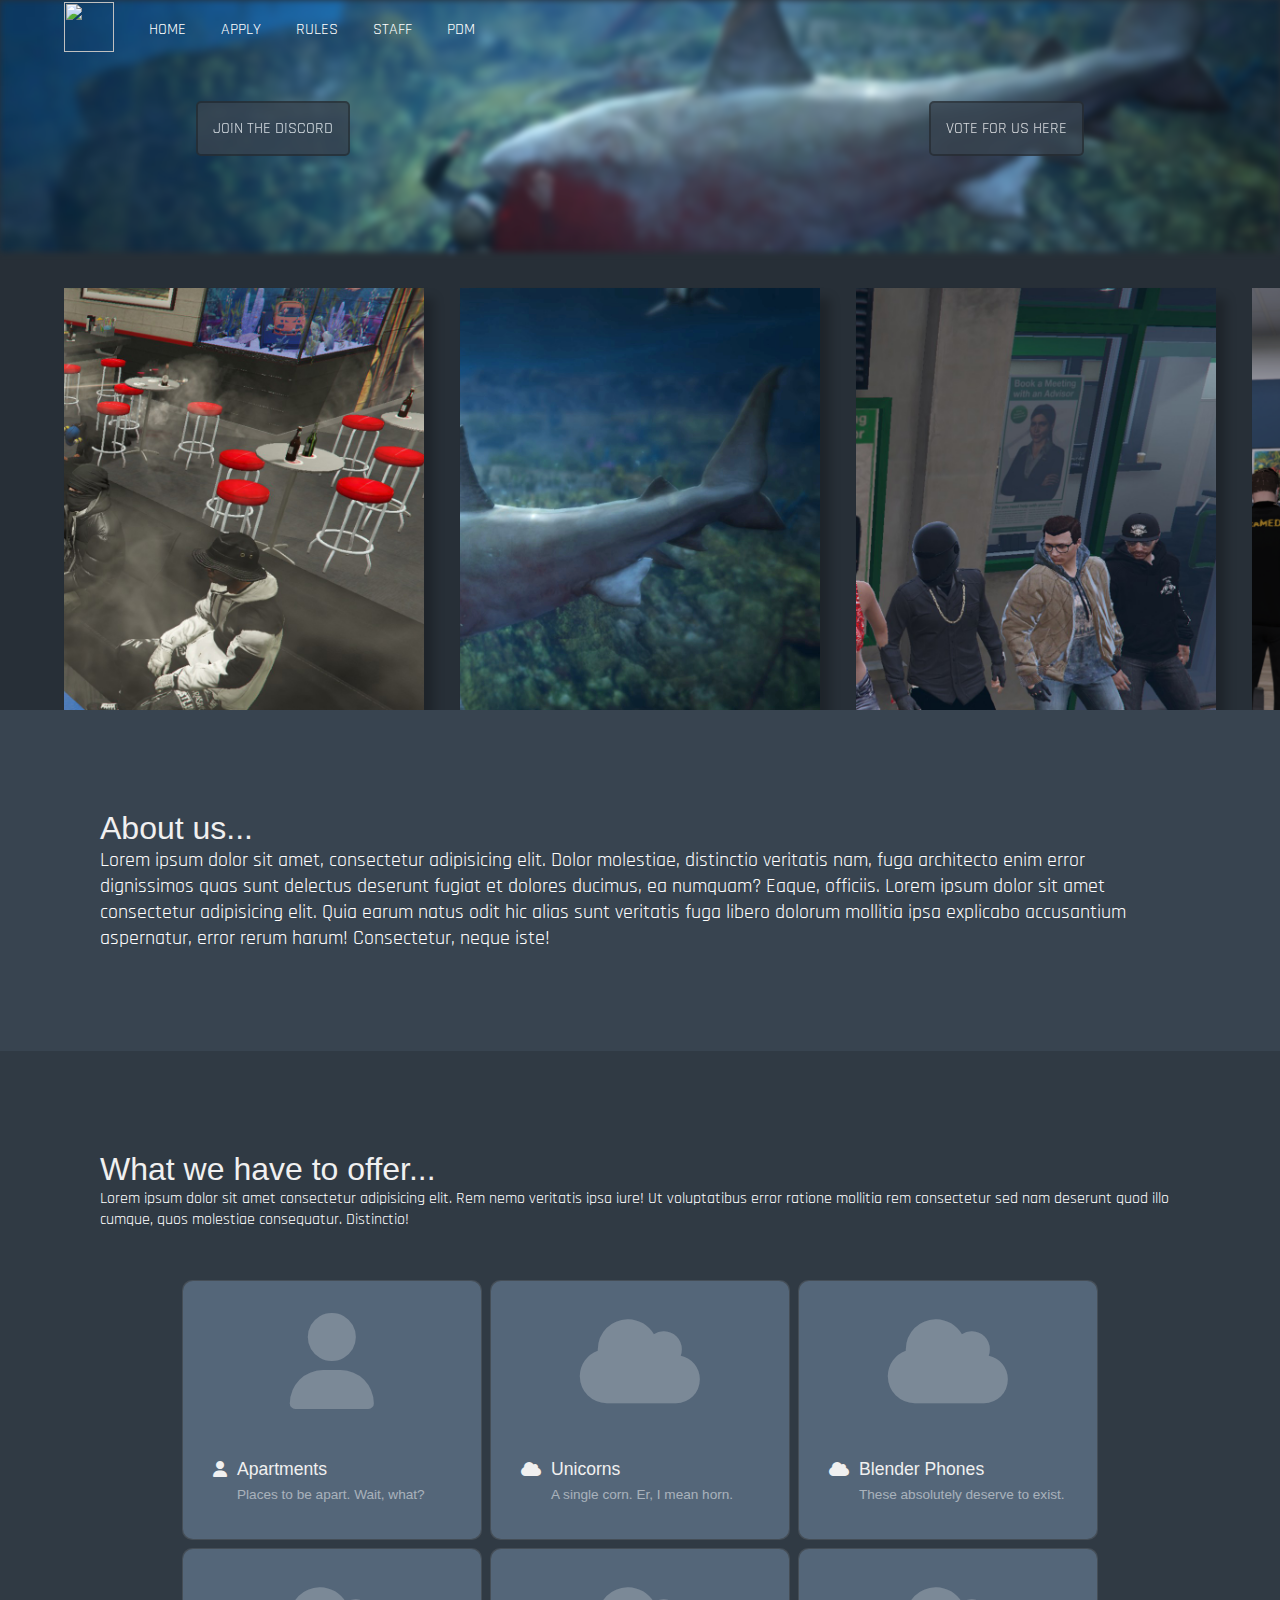
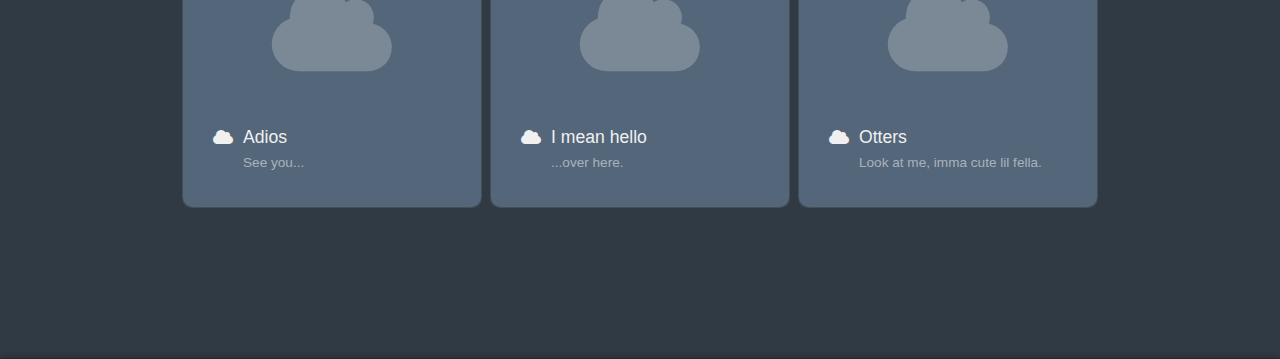
==== commit 4f8594e4: "pdm link fix" ====
--- a/index.html
+++ b/index.html
@@ -20,7 +20,9 @@
     <div id="nav-bar">
       <img src="./assets/11.png" class="header-bg" />
       <div id="navigation">
-        <img id="small-logo" src="/assets/logo-03.png" />
+        <a href="./index.html"
+          ><img id="small-logo" src="./assets/logo-03.png"
+        /></a>
         <a class="nav-bar-link" href="./index.html">HOME</a>
         <div class="dropdown">
           <a class="nav-bar-link">APPLY</a>
@@ -33,7 +35,7 @@
         </div>
         <a class="nav-bar-link" href="./rules.html">RULES</a>
         <a class="nav-bar-link" href="./staff.html">STAFF</a>
-        <a class="nav-bar-link" href="/pdm.html">PDM</a>
+        <a class="nav-bar-link" href="./pdm.html">PDM</a>
       </div>
       <div id="header">
         <div class="header-button" id="discord">
@@ -47,14 +49,14 @@
     </div>
 
     <div id="image-track" data-mouse-down-at="0" data-prev-percentage="0">
-      <img class="image" src="/assets/1.png" draggable="false" />
-      <img class="image" src="/assets/11.png" draggable="false" />
-      <img class="image" src="/assets/2.png" draggable="false" />
-      <img class="image" src="/assets/3.png" draggable="false" />
-      <img class="image" src="/assets/4.png" draggable="false" />
-      <img class="image" src="/assets/5.png" draggable="false" />
-      <img class="image" src="/assets/15.png" draggable="false" />
-      <img class="image" src="/assets/16.png" draggable="false" />
+      <img class="image" src="./assets/1.png" draggable="false" />
+      <img class="image" src="./assets/11.png" draggable="false" />
+      <img class="image" src="./assets/2.png" draggable="false" />
+      <img class="image" src="./assets/3.png" draggable="false" />
+      <img class="image" src="./assets/4.png" draggable="false" />
+      <img class="image" src="./assets/5.png" draggable="false" />
+      <img class="image" src="./assets/15.png" draggable="false" />
+      <img class="image" src="./assets/16.png" draggable="false" />
     </div>
 
     <!-- <a
--- a/styles.css
+++ b/styles.css
@@ -11,7 +11,7 @@
   overflow-y: auto;
 }
 body::-webkit-scrollbar {
-  width: 12px; /* width of the entire scrollbar */
+  width: 8px; /* width of the entire scrollbar */
 }
 
 body::-webkit-scrollbar-track {
@@ -60,7 +60,7 @@
   position: relative;
   margin-top: -10%;
   bottom: 0;
-  margin-bottom: 10%;
+  /* margin-bottom: 10%; */
   color: white;
   background-color: rgb(48, 58, 68);
   padding: 100px;
@@ -81,6 +81,7 @@
   height: 56vmin;
   object-fit: cover;
   object-position: 100% center;
+  box-shadow: 10px 10px 10px rgba(0, 0, 0, 0.233);
 }
 
 /* -- YouTube Link Styles -- */
--- a/navbar.css
+++ b/navbar.css
@@ -1,5 +1,5 @@
 .header-bg {
-  height: 22%;
+  height: 28%;
   width: 100%;
   object-fit: cover;
   position: absolute;
@@ -103,7 +103,12 @@
 }
 
 .nav-bar-link:hover {
+  transition: 0.5s;
   color: #849db4;
+}
+
+.nav-bar-link:not(:hover) {
+  transition: 0.5s;
 }
 
 .dropdown {
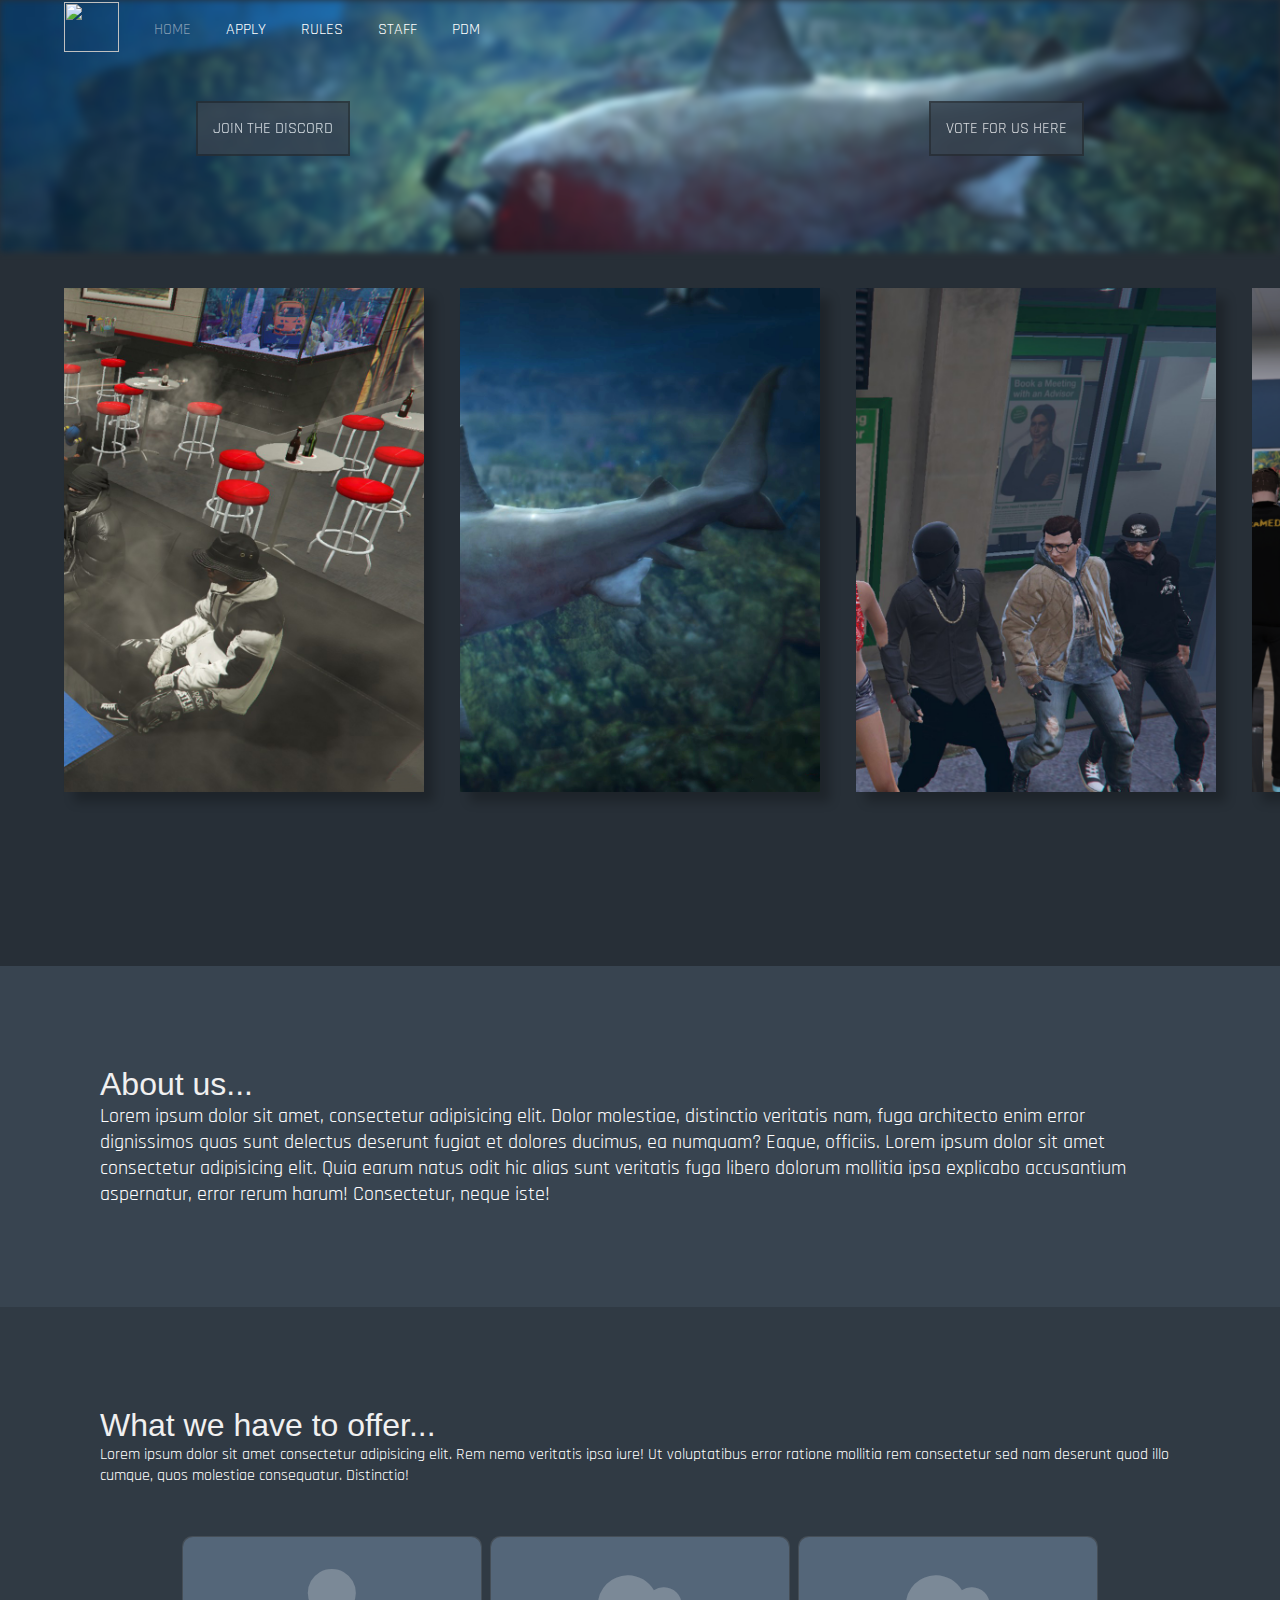
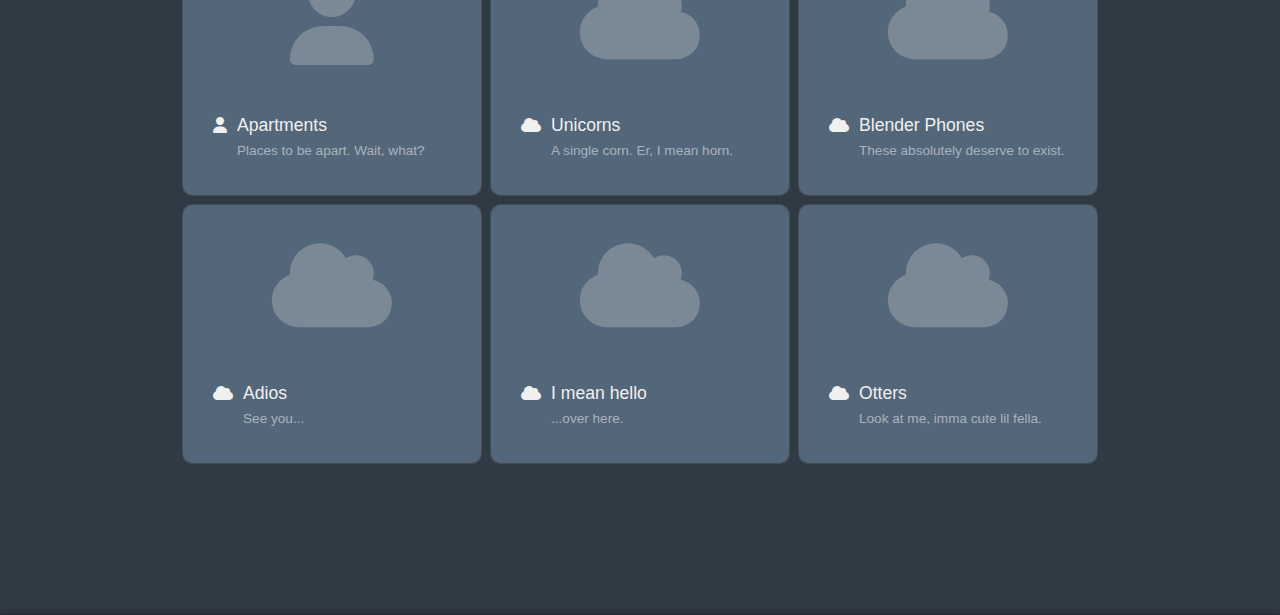
==== commit 2c81439f: "more home page resp" ====
--- a/index.html
+++ b/index.html
@@ -23,7 +23,7 @@
         <a href="./index.html"
           ><img id="small-logo" src="./assets/logo-03.png"
         /></a>
-        <a class="nav-bar-link" href="./index.html">HOME</a>
+        <a class="nav-bar-link active" href="./index.html">HOME</a>
         <div class="dropdown">
           <a class="nav-bar-link">APPLY</a>
           <div class="dropdown-content">
@@ -48,15 +48,17 @@
       </div>
     </div>
 
-    <div id="image-track" data-mouse-down-at="0" data-prev-percentage="0">
-      <img class="image" src="./assets/1.png" draggable="false" />
-      <img class="image" src="./assets/11.png" draggable="false" />
-      <img class="image" src="./assets/2.png" draggable="false" />
-      <img class="image" src="./assets/3.png" draggable="false" />
-      <img class="image" src="./assets/4.png" draggable="false" />
-      <img class="image" src="./assets/5.png" draggable="false" />
-      <img class="image" src="./assets/15.png" draggable="false" />
-      <img class="image" src="./assets/16.png" draggable="false" />
+    <div class="track-container">
+      <div id="image-track" data-mouse-down-at="0" data-prev-percentage="0">
+        <img class="image" src="./assets/1.png" draggable="false" />
+        <img class="image" src="./assets/11.png" draggable="false" />
+        <img class="image" src="./assets/2.png" draggable="false" />
+        <img class="image" src="./assets/3.png" draggable="false" />
+        <img class="image" src="./assets/4.png" draggable="false" />
+        <img class="image" src="./assets/5.png" draggable="false" />
+        <img class="image" src="./assets/15.png" draggable="false" />
+        <img class="image" src="./assets/16.png" draggable="false" />
+      </div>
     </div>
 
     <!-- <a
--- a/styles.css
+++ b/styles.css
@@ -10,6 +10,7 @@
   /* overflow-x: hidden; */
   overflow-y: auto;
 }
+
 body::-webkit-scrollbar {
   width: 8px; /* width of the entire scrollbar */
 }
@@ -138,24 +139,108 @@
   font-weight: 500;
 }
 
-#home-logo {
-  animation: float 6s ease-in-out infinite;
-}
-
-@keyframes float {
-  0% {
-    transform: translatey(0px);
-  }
-  25% {
-    transform: translatey(-10px);
-  }
-  50% {
-    transform: translatey(0px);
-  }
-  75% {
-    transform: translatey(10px);
-  }
-  100% {
-    transform: translatey(0px);
-  }
-}
+@media only screen and (min-width: 500px) and (max-width: 1771px) {
+  #about-us {
+    position: relative;
+    margin-top: 50%;
+    bottom: 0;
+    margin-bottom: 10%;
+    color: white;
+    background-color: #384450;
+    padding: 100px;
+  }
+}
+
+@media only screen and (min-width: 500px) and (max-width: 1540px) {
+  #about-us {
+    margin-top: 60%;
+  }
+}
+
+@media only screen and (min-width: 500px) and (max-width: 1230px) {
+  #about-us {
+    margin-top: 70%;
+  }
+}
+
+@media only screen and (min-width: 500px) and (max-width: 1030px) {
+  #about-us {
+    margin-top: 80%;
+  }
+}
+
+@media only screen and (min-width: 500px) and (max-width: 850px) {
+  #about-us {
+    margin-top: 90%;
+  }
+  #image-track > .image {
+    width: 30vmin;
+    height: 56vmin;
+    object-fit: cover;
+    object-position: 100% center;
+    box-shadow: 10px 10px 10px rgba(0, 0, 0, 0.233);
+  }
+  #image-track {
+    display: flex;
+    gap: 4vmin;
+    position: absolute;
+    left: 5%;
+    top: 55%;
+    transform: translate(0%, -50%);
+    user-select: none;
+  }
+}
+
+@media only screen and (min-width: 200px) and (max-width: 400px) {
+  body {
+    max-width: 100%;
+    overflow-x: hidden;
+  }
+  #about-us {
+    margin-top: 0;
+    padding: 30px;
+  }
+  #image-track > .image {
+    width: 30vmin;
+    height: 56vmin;
+  }
+  .track-container {
+    margin-top: 60px;
+    height: 30%;
+    max-width: 100%;
+    position: relative;
+    overflow-x: hidden;
+  }
+  #image-track {
+    display: flex;
+    gap: 4vmin;
+    position: absolute;
+    left: 5%;
+    top: 47%;
+    transform: translate(0%, -50%);
+    user-select: none; /* -- Prevent image highlighting -- */
+  }
+  #about-us > a {
+    font-size: 10px;
+  }
+
+  #aboutus-text {
+    font-size: 10px;
+    text-align: center;
+  }
+
+  #offer {
+    position: relative;
+    margin-top: -10%;
+    bottom: 0;
+    /* margin-bottom: 10%; */
+    color: white;
+    background-color: rgb(48, 58, 68);
+    padding: 30px;
+    font-size: 10px;
+  }
+
+  #offer > a {
+    font-size: 10px;
+  }
+}
--- a/navbar.css
+++ b/navbar.css
@@ -8,14 +8,10 @@
 
 #nav-bar {
   height: 22%;
-  /* background: radial-gradient(#36495ed0, #1a1f24d0); */
-  /* background-image: url("./assets/9.png"); */
-  /* filter: blur(5px); */
 }
 
 #nav-bar2 {
   height: 7%;
-  /* background: radial-gradient(#36495ed0, #1a1f24d0); */
   z-index: 100;
 }
 
@@ -42,7 +38,6 @@
 
 #header {
   height: 70%;
-  /* background-color: darkred; */
   display: flex;
   flex-direction: row;
   justify-content: center;
@@ -54,36 +49,27 @@
 .header-button {
   background-color: #384450;
   padding: 15px;
-  border-radius: 5px;
+  /* border-radius: 5px; */
   border: #272d33 solid 2px;
   opacity: 0.8;
 }
 
-/* #discord {
-  background-color: #384450;
-} */
-
 #home-logo {
   width: 400px;
 }
-
-/* #vote {
-  background-color: #384450;
-} */
 
 #home-logo {
   width: 400px;
 }
 
 .header-button:hover {
-  transition: 1.5s;
+  transition: 0.5s;
   cursor: pointer;
   background-color: #546679;
-  opacity: 1;
 }
 
 .header-button:not(:hover) {
-  transition: 1.5s;
+  transition: 0.5s;
   background-color: #384450;
 }
 
@@ -94,7 +80,7 @@
 
 #small-logo {
   height: 50px;
-  width: 50px;
+  width: 55px;
 }
 
 .nav-bar-link {
@@ -137,3 +123,61 @@
 .dropdown:hover .dropdown-content {
   display: block;
 }
+
+#home-logo {
+  animation: float 6s ease-in-out infinite;
+}
+
+@keyframes float {
+  0% {
+    transform: translatey(0px);
+  }
+  25% {
+    transform: translatey(-10px);
+  }
+  50% {
+    transform: translatey(0px);
+  }
+  75% {
+    transform: translatey(10px);
+  }
+  100% {
+    transform: translatey(0px);
+  }
+}
+
+.active {
+  color: #849db4;
+}
+
+@media only screen and (min-width: 500px) and (max-width: 825px) {
+  #home-logo {
+    width: 250px;
+  }
+  .header-button {
+    background-color: #384450;
+    padding: 10px;
+    border: #272d33 solid 2px;
+    opacity: 0.8;
+    font-size: 12px;
+  }
+}
+
+@media only screen and (min-width: 200px) and (max-width: 400px) {
+  #home-logo {
+    width: 150px;
+  }
+  .header-button {
+    background-color: #384450;
+    padding: 10px;
+    border: #272d33 solid 2px;
+    opacity: 0.8;
+    font-size: 6px;
+  }
+  #navigation {
+    padding-left: 0;
+    justify-content: center;
+    gap: 25px;
+    font-size: 10px;
+  }
+}
--- a/offer.css
+++ b/offer.css
@@ -192,6 +192,10 @@
   .card-info-title > h4 {
     font-size: 0.8em;
     margin-top: 4px;
+  }
+
+  #offer-body {
+    padding: 10px;
   }
 }
 
